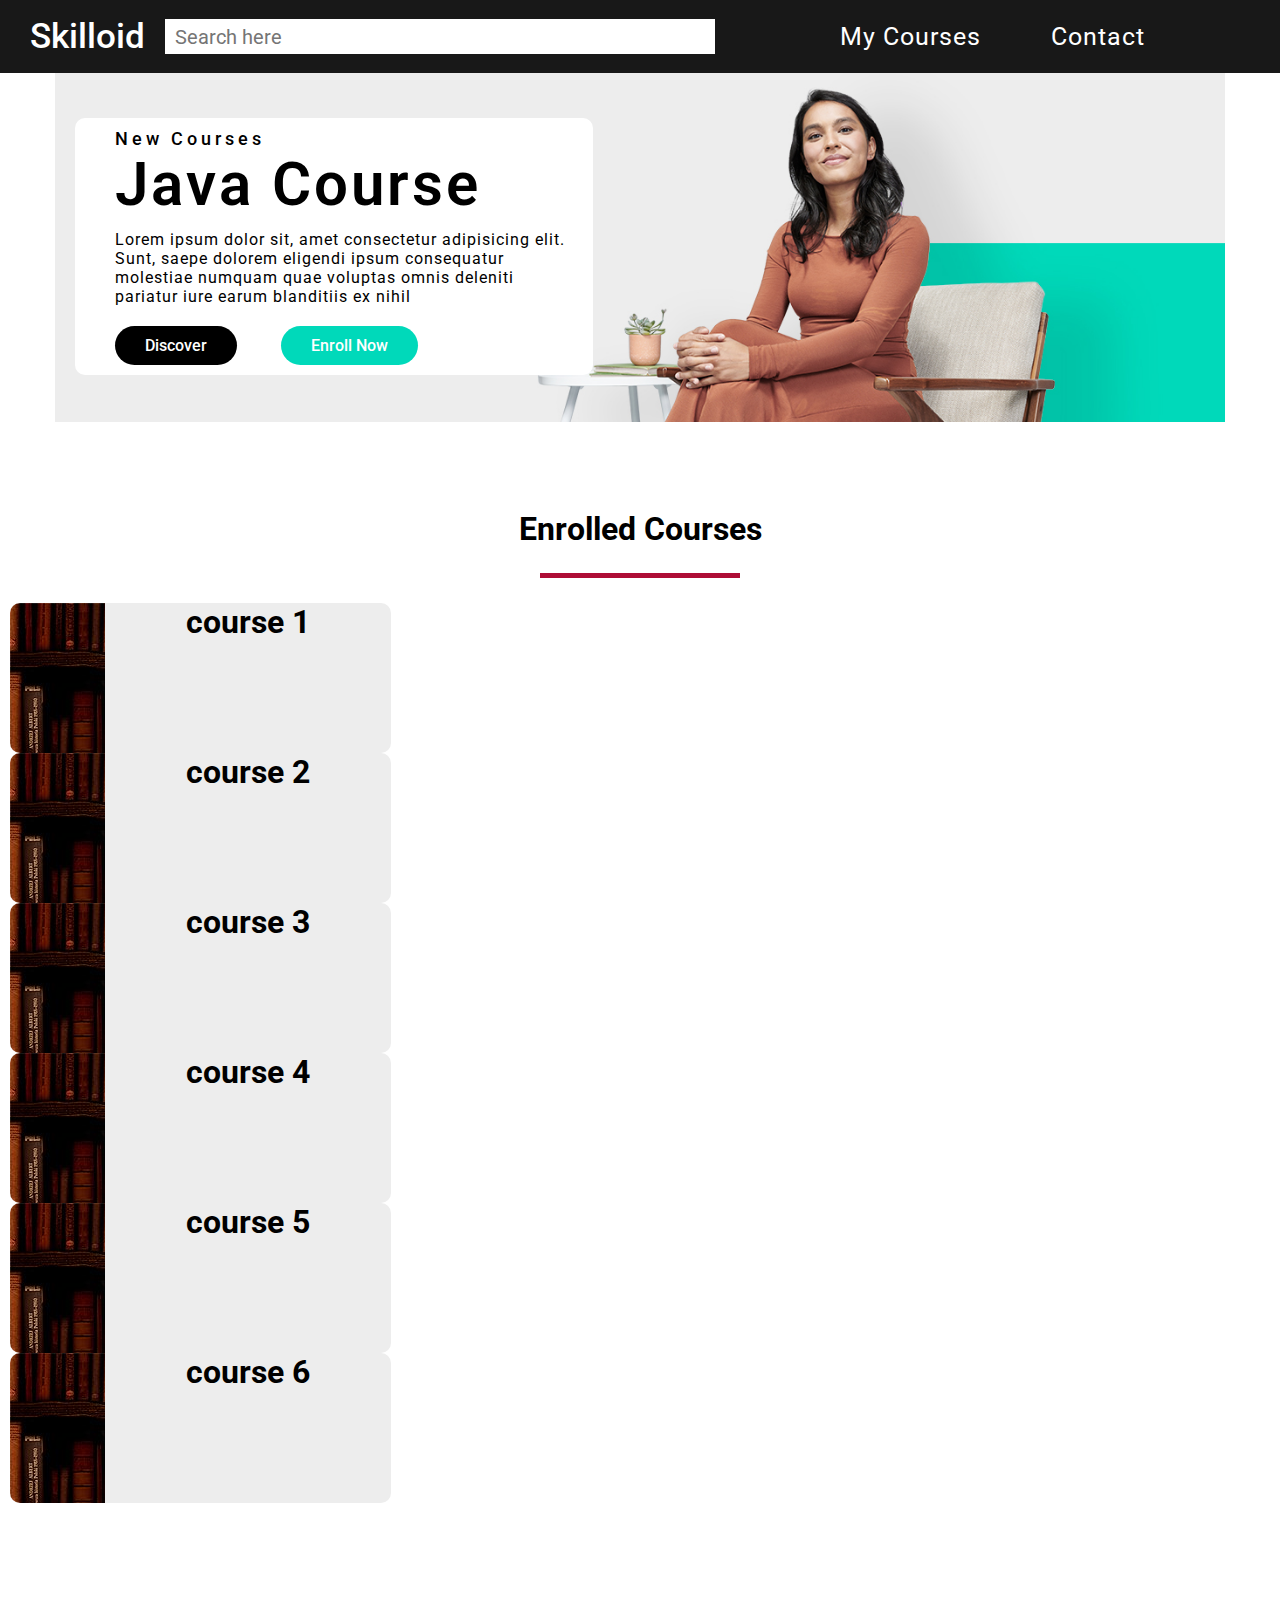
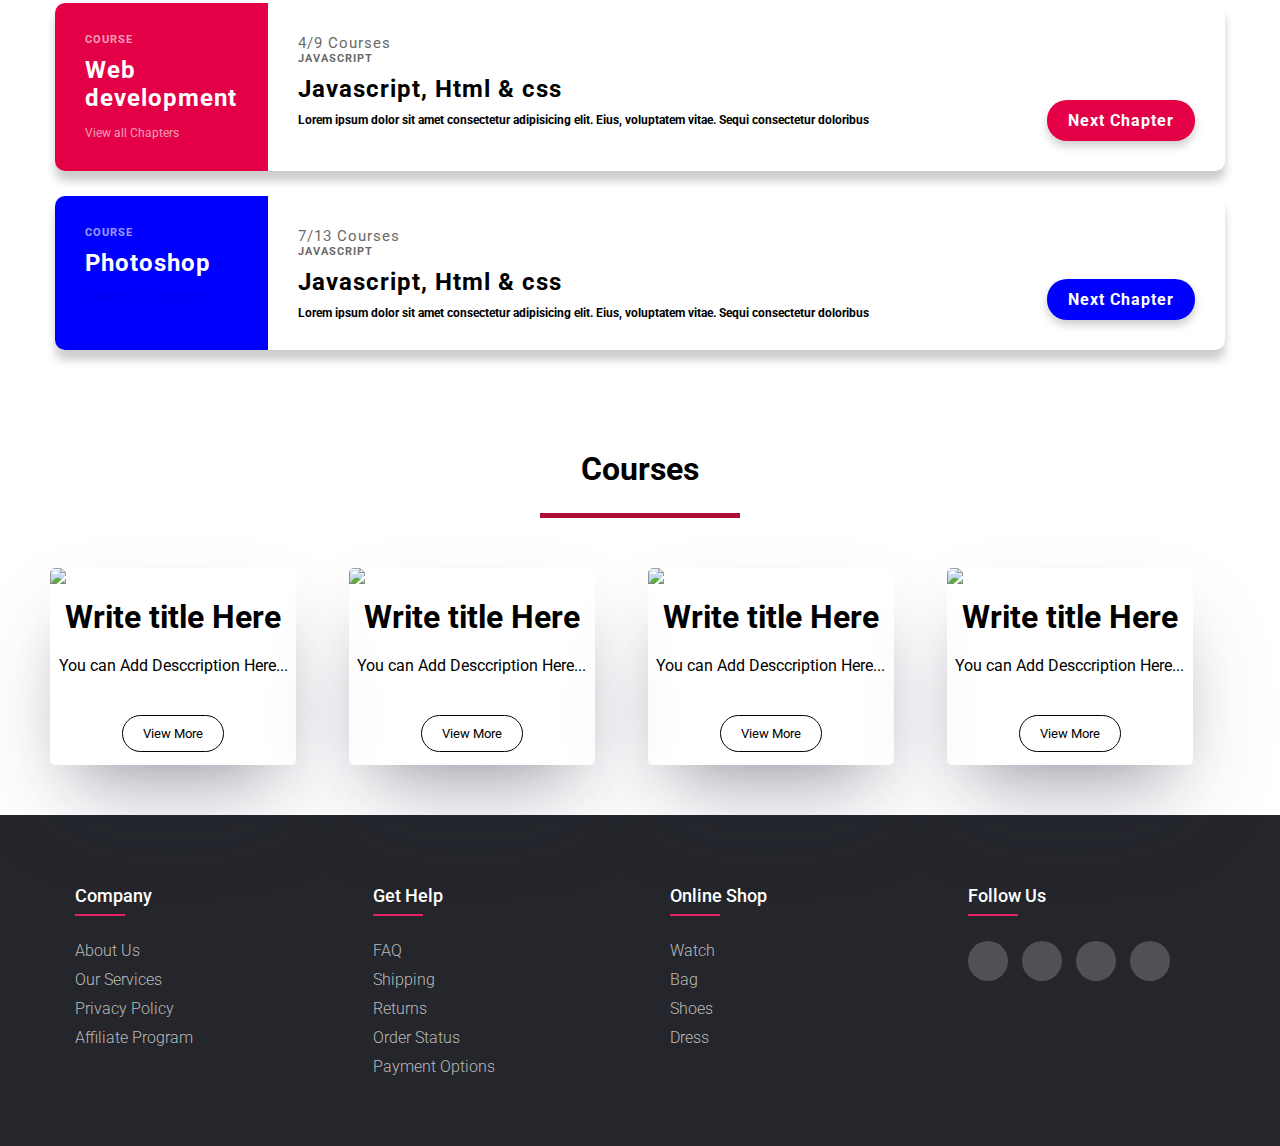
==== index.html @ f7ecb66b "commit5" ====
<!DOCTYPE html>
<html lang="en">
<head>
    <meta charset="UTF-8">
    <meta http-equiv="X-UA-Compatible" content="IE=edge">
    <meta name="viewport" content="width=device-width, initial-scale=1.0">
    <title>Skilloid</title>
    
    <!-- Bootstrap Css -->
    <link href="https://cdn.jsdelivr.net/npm/bootstrap@5.1.1/dist/css/bootstrap.min.css" rel="stylesheet" integrity="sha384-F3w7mX95PdgyTmZZMECAngseQB83DfGTowi0iMjiWaeVhAn4FJkqJByhZMI3AhiU" crossorigin="anonymous">
    <!-- my stylesheet -->
    <link rel="stylesheet" href="style.css">
    <!-- google fonts -->
    <link rel="preconnect" href="https://fonts.googleapis.com">
<link rel="preconnect" href="https://fonts.gstatic.com" crossorigin>
<link href="https://fonts.googleapis.com/css2?family=Roboto:wght@300;400;500;700&display=swap" rel="stylesheet">
    <!-- font awesome -->
    <script src="https://kit.fontawesome.com/3410967858.js" crossorigin="anonymous"></script>
    <!-- flickity slider -->
    <link rel="stylesheet" href="https://unpkg.com/flickity@2/dist/flickity.min.css">
    <script src="https://unpkg.com/flickity@2/dist/flickity.pkgd.min.js"></script>
    <script src="jquery-3.6.0"></script>

</head>
<body>

<header>
    <input type="checkbox" name="" id="check" >
    <nav>
        <a href="index.html"><div class="logo">
            Skilloid
            </div>
          </a>
        <div class="search_box">
            <input type="search" placeholder="Search here">
            <span><i class="fas fa-search"></i></span>
        </div>
        <ul>
            <li><a href="#"><span><i class="fas fa-bell"></i></span></a></li>
            <li><a href="#">My Courses</a></li>
            <li><a href="contact1.html">Contact</a></li>
            <li><a href="profile.php"><span><i class="fas fa-user"></i></span></a></li>

        </ul>
        <label for="check" class="bar">
            <span class="fas fa-bars" id="bars"></span>
            <span class="fas fa-times" id="times"></span>

        </label>
        
    </nav>

</header>

<!-- Hero Banner-->

<section>
    <div class="container">
    <div class="banner">
        
            <div class="banner-content">
                <span> New Courses</span>
                <h1>Java Course</h1>
                <p>Lorem ipsum dolor sit, amet consectetur adipisicing elit. Sunt, saepe dolorem eligendi ipsum consequatur molestiae numquam quae voluptas omnis deleniti pariatur iure earum blanditiis ex nihil </p>
                <a href="#" class="hero-btn-one">Discover</a>
                <a href="#" class="hero-btn-two">Enroll Now</a>
                
            </div>
        </div>
    </div>
</section>

<!-- Recentlty watched courses slider-->

<section class="carousel-section">

    <div class="carousel-title">
        <h1>
            Enrolled Courses
        </h1>
    </div>
    <div class="border"></div>

    <div class="carousel" data-flickity='{ "cellAlign": "left" }'>

        <div class="carousel-cell">
            <div class="course-img">
                
            </div>

            <div class="course-title">
                <h1>course 1</h1>
            </div>
        </div>
        <div class="carousel-cell">
            <div class="course-img">

            </div>

            <div class="course-title">
                <h1>course 2</h1>
            </div>
        </div>
        <div class="carousel-cell">
            <div class="course-img">

            </div>

            <div class="course-title">
                <h1>course 3</h1>
            </div>
        </div>
        <div class="carousel-cell">
            <div class="course-img">

            </div>

            <div class="course-title">
                <h1>course 4</h1>
            </div>
        </div>
        <div class="carousel-cell">
            <div class="course-img">

            </div>

            <div class="course-title">
                <h1>course 5</h1>
            </div>
        </div>
        <div class="carousel-cell">
            <div class="course-img">

            </div>

            <div class="course-title">
                <h1>course 6</h1>
            </div>
        </div>

        

    </div>


    

</section >

<!-- course card -->
<section class="course-container">

<div class="container">
    
    <div class="course">
        <div class="preview">
            <h6>Course</h6>
            <h2>Web development</h2>
            <a href="#">View all Chapters</a>
        </div>
        <div class="info">
            <div class="progress-wrapper">
                <div class="progress-card">

                </div>
                <span class="progress-text">
                    4/9 Courses
                </span>
            </div>
            <h6>Javascript</h6>
            <h2>Javascript, Html & css</h2>
            <p class="para">
                Lorem ipsum dolor sit amet consectetur adipisicing elit. Eius, voluptatem vitae. Sequi consectetur doloribus
            </p>
            <button class="btn">
                Next Chapter
            </button>
        </div>
    </div>

    <div class="course">
        <div class="preview1">
            <h6>Course</h6>
            <h2>Photoshop</h2>
            <a href="#">View all Chapters</a>
        </div>
        <div class="info">
            <div class="progress-wrapper">
                <div class="progress-card">

                </div>
                <span class="progress-text">
                    7/13 Courses
                </span>
            </div>
            <h6>Javascript</h6>
            <h2>Javascript, Html & css</h2>
            <p class="para">
                Lorem ipsum dolor sit amet consectetur adipisicing elit. Eius, voluptatem vitae. Sequi consectetur doloribus
            </p>
            <button class="btn1">
                Next Chapter
            </button>
        </div>
    </div>
</div>
</section>


<section class="course-card-section">

    <!-- course collection -->

    <div class="carousel-title">
        <h1>
            Courses
        </h1>
    </div>
    <div class="border"></div>

    <section class="course-collection">

        <div class="main">

            <!--cards -->
           
           <div class="card">
           
           <div class="image">
              <img src="https://upload.wikimedia.org/wikipedia/commons/thumb/8/85/Gfp-missouri-st-louis-clubhouse-pond-and-scenery.jpg/1199px-Gfp-missouri-st-louis-clubhouse-pond-and-scenery.jpg">
           </div>
           <div class="title">
            <h1>
           Write title Here</h1>
           </div>
           <div class="des">
            <p>You can Add Desccription Here...</p>
           <button><a href="vid.html">View More</a></button>
           </div>
           </div>
           <!--cards -->
           
           
           <div class="card">
           
           <div class="image">
              <img src="https://cdn.pixabay.com/photo/2018/01/09/03/49/the-natural-scenery-3070808_1280.jpg">
           </div>
           <div class="title">
            <h1>
           Write title Here</h1>
           </div>
           <div class="des">
            <p>You can Add Desccription Here...</p>
            <button><a href="vidc.html">View More</a></button>
           </div>
           </div>
           <!--cards -->
           
           
           <div class="card">
           
           <div class="image">
              <img src="https://cdn.pixabay.com/photo/2015/11/07/11/41/lake-1031405_1280.jpg">
           </div>
           <div class="title">
            <h1>
           Write title Here</h1>
           </div>
           <div class="des">
            <p>You can Add Desccription Here...</p>
            <button><a href="vidj.html">View More</a></button>
           </div>
           </div>
           <!--cards -->
           
           
           <div class="card">
           
           <div class="image">
              <img src="https://cdn.pixabay.com/photo/2018/01/09/03/49/the-natural-scenery-3070808_1280.jpg">
           </div>
           <div class="title">
            <h1>
           Write title Here</h1>
           </div>
           <div class="des">
            <p>You can Add Desccription Here...</p>
            <button><a href="vidjs.html">View More</a></button>
           </div>
           </div>
           <!--cards -->
           
           
           <!-- <div class="card">
           
           <div class="image">
              <img src="https://cdn.pixabay.com/photo/2018/01/09/03/49/the-natural-scenery-3070808_1280.jpg">
           </div>
           <div class="title">
            <h1>
           Write title Here</h1>
           </div>
           <div class="des">
            <p>You can Add Desccription Here...</p>
           <button>Enroll Now</button>
           </div>
           </div> -->
           <!--cards -->
           
           <!-- <div class="card">
           
           <div class="image">
              <img src="https://cdn.pixabay.com/photo/2018/01/09/03/49/the-natural-scenery-3070808_1280.jpg">
           </div>
           <div class="title">
            <h1>
           Write title Here</h1>
           </div>
           <div class="des">
            <p>You can Add Desccription Here...</p>
           <button>Enroll Now</button>
           </div>
           </div> -->
           <!--cards -->
           
           <!-- <div class="card">
           
           <div class="image">
              <img src="https://upload.wikimedia.org/wikipedia/commons/thumb/8/85/Gfp-missouri-st-louis-clubhouse-pond-and-scenery.jpg/1199px-Gfp-missouri-st-louis-clubhouse-pond-and-scenery.jpg">
           </div>
           <div class="title">
            <h1>
           Write title Here</h1>
           </div>
           <div class="des">
            <p>You can Add Desccription Here...</p>
           <button>Enroll Now</button>
           
           </div>
           </div> -->
           <!--cards -->
           
           
           <!-- <div class="card">
           
           <div class="image">
              <img src="https://cdn.pixabay.com/photo/2018/01/09/03/49/the-natural-scenery-3070808_1280.jpg">
           </div>
           <div class="title">
            <h1>
           Write title Here</h1>
           </div>
           <div class="des">
            <p>You can Add Desccription Here...</p>
           <button>Enroll Now</button>
           </div>
           </div> -->
           <!--cards -->
           
           
           <!-- <div class="card">
           
           <div class="image">
              <img src="https://cdn.pixabay.com/photo/2015/11/07/11/41/lake-1031405_1280.jpg">
           </div>
           <div class="title">
            <h1>
           Write title Here</h1>
           </div>
           <div class="des">
            <p>You can Add Desccription Here...</p>
           <button>Enroll Now</button>
           </div>
           </div>
           </div> -->

    </section>

</section>

<!-- footer -->

<!-- footer -->

<footer class="footer">
    <!-- <div class="container"> -->
        <div class="row">
            <div class="footer-col">
                <h4>company</h4>
                <ul>
                    <li><a href="#">about us</a></li>
                    <li><a href="#">our services</a></li>
                    <li><a href="#">privacy policy</a></li>
                    <li><a href="#">affiliate program</a></li>
                </ul>
            </div>
            <div class="footer-col">
                <h4>get help</h4>
                <ul>
                    <li><a href="#">FAQ</a></li>
                    <li><a href="#">shipping</a></li>
                    <li><a href="#">returns</a></li>
                    <li><a href="#">order status</a></li>
                    <li><a href="#">payment options</a></li>
                </ul>
            </div>
            <div class="footer-col">
                <h4>online shop</h4>
                <ul>
                    <li><a href="#">watch</a></li>
                    <li><a href="#">bag</a></li>
                    <li><a href="#">shoes</a></li>
                    <li><a href="#">dress</a></li>
                </ul>
            </div>
            <div class="footer-col">
                <h4>follow us</h4>
                <div class="social-links">
                    <a href="#"><i class="fab fa-facebook-f"></i></a>
                    <a href="#"><i class="fab fa-twitter"></i></a>
                    <a href="#"><i class="fab fa-instagram"></i></a>
                    <a href="#"><i class="fab fa-linkedin-in"></i></a>
                </div>
            </div>
        </div>
    <!-- </div> -->
</footer>


<!-- JS -->
<script>
    const trunc = document.querySelector('.p-trunc');
    trunc.innerText = trunc.innerText.substring(0,100) + '...';
</script>
    
</body>
</html>
---- style.css ----
*{
    margin: 0;
    padding: 0;
    box-sizing: border-box;
    font-family: 'Roboto', sans-serif;
}

nav{
    display: flex;
    width: 100%;
    background: #181818 ;
    position: relative;
    justify-content: space-between;
    text-align: center;
    padding: 16px 30px;
}

nav .logo{
    font-size: 35px;
    font-weight: 500;
    color: #fff;
    cursor: pointer;
}

nav ul{
    display: flex;
    list-style: none;
    justify-content: space-between;
    margin: auto 0;
}

nav ul li{
    margin: 0 25px;
}

nav ul li a{
    color: #fff;
    text-decoration: none;
    font-size: 25px;
    letter-spacing: 1px;
    padding: 5px 10px;
    transition: 0.2s ease;
    border-radius: 10px;
    
}

nav ul li:hover a{
    background: #fff ;
    color: #181818;
    /* border: solid; */
    /* border-radius: 10px; */
    
}

nav .search_box{
    display: flex;
    margin: auto 0;
    height: 35px ;
    line-height: 35px;
}

nav .search_box input{
    border: none;
    outline: none;
    background: #fff;
    height: 100%;
    padding: 0 10px;
    font-size: 20px;
    width: 550px;
    /* border-radius: 10px; */

}

nav .search_box span{
    color: #181818;
    background: #fff;
    font-size: 25px;
    height: 100%;
    /* padding: 8px; */
    position: relative;
    cursor: pointer;
    z-index: 1;
}

/* nav .search_box span:hover{
    color: #fff;
} */

nav .search_box span::after{
    height: 100%;
    width: 100%;
    content: '';
    background: #fff;
    position: absolute;
    top: 0;
    right: 0;
    z-index: -1;
    transform: 0.2s ease;
}

nav .search_box span:hover::after{
       width: 100%;
}

nav .bar{
    position: relative;
    margin: auto;
    display: none;
}

nav .bar span{
    position: absolute;
    color: #fff;
    font-size: 35px;

}

a{
    text-decoration: none;
}



input[type="checkbox"]{
    -webkit-appearance: none;
    display: none;
}

@media screen and (max-width: 1250px) {

    nav{
        display: block;
        padding: 0;
    }
    
    nav .logo{
        display: inline-block;
        padding: 15px 30px;
    }

    nav .search_box{
        width: 100%;
        display: inline-flex;
        justify-content: center;
        margin-bottom: 15px;
    }

    nav .search_box input{
        width: 90%;
    }

    nav ul{
        display: flex;
        flex-direction: column ;
        background: rgba(48, 47, 47, 0.527);
        height: 0;
        visibility: hidden;
        transform: 0.2s;

    }

    nav ul li{
        text-align: center;
    }

    nav ul li a{
        color: #000;
        font-size: 29px ;
        padding: 25px;
        display: block;
    }

    nav .bar{
        display: block;
        position: absolute;
        top: 20px;
        right: 80px;
        cursor: pointer;
    }

    nav .bar #times{
        display: none;
    }

    #check:checked ~ nav .bar #times{
        display: block;
    }
    
    #check:checked ~ nav .bar #bars{
        display: none;
    }

    #check:checked ~ nav ul{
        visibility: visible;
    }

}

/* hero banner */

.banner{
    background: url(img/92a752b4-2f5b-45c7-a451-d84b32ccb0cf.jpg);
    width: 100%;
    height: 43vh;
    background-size: contain;
    background-repeat: no-repeat;
    padding-top: 45px;
    padding-left: 20px;

}

.banner-content{
    background-color: #fff;
    color: #000;
    width: 45%;
    padding-top: 10px;
    padding-left: 40px;
    padding-bottom: 20px;
    padding-right: 20px;
    border-radius: 10px;
}

.banner-content span{
    font-size: 18px;
    font-weight: 500;
    letter-spacing: 4px;
}

.banner-content h1{
    margin-bottom: 10px;
    font-size: 60px;
    font-weight: 600;
    letter-spacing: 3px;
}

.banner-content p{
    margin-bottom: 30px;
    /* font-size: 18px; */
    letter-spacing: 1px;
}

.banner-content a{
    text-decoration: none;
    margin-right: 40px;
}

.banner-content .hero-btn-one{
    padding: 10px 30px;
    background-color: #000;
    color: white;
    font-weight: 500;
    border-radius: 20px;

}

.banner-content .hero-btn-two{
    padding: 10px 30px;
    background-color: #00D9BA;
    color: white;
    font-weight: 500;
    border-radius: 20px;

}


/* enrolled course slider */

.carousel-section{
    margin-top: 50px;
}

.carousel-title{
    text-align: center;
}

.border{
    width: 200px;
    height: 5px;
    background: #AE0D36;
    margin: 25px auto;
    
}

.carousel{
    /* background: #fafafa; */
    margin-left: 10px;
}

.carousel-cell{
    width: 30%;
    height: 150px;
    margin-right: 10px;
    background-color: #4d4f52;
    border-radius: 5px;
    /* counter-increment: carousel-cell; */
    display: flex;
    border-radius: 50px;
    
}

/* .carousel-cell:before{
    display: block;
    text-align: center;
    content: counter(carousel-cell);
    line-height: 400px;
    font-size: 80px;
    color: #fff;

} */

.course-img{
    width: 25%;
    /* background: red; */
    background-image: url(img/books.jpg);
    border-radius: 10px 0px 0px 10px;

}



.course-title{
    width: 75%;
    background-color: #EDEDED;
    border-radius: 0px 10px 10px 0px;
    text-align: center;
    
}

.flickity-page-dots{
    display: none;
}

/* footer */

.container{
	max-width: 1170px;
	margin:auto;
}
.row{
	display: flex;
	flex-wrap: wrap;
}
ul{
	list-style: none;
}
.footer{
	background-color: #24262b;
    padding: 70px 30px;
    padding-left: 60px;
}
.footer-col{
   width: 25%;
   padding: 0 15px;
}
.footer-col h4{
	font-size: 18px;
	color: #ffffff;
	text-transform: capitalize;
	margin-bottom: 35px;
	font-weight: 500;
	position: relative;
}
.footer-col h4::before{
	content: '';
	position: absolute;
	left:0;
	bottom: -10px;
	background-color: #e91e63;
	height: 2px;
	box-sizing: border-box;
	width: 50px;
}
.footer-col ul li:not(:last-child){
	margin-bottom: 10px;
}
.footer-col ul li a{
	font-size: 16px;
	text-transform: capitalize;
	color: #ffffff;
	text-decoration: none;
	font-weight: 300;
	color: #bbbbbb;
	display: block;
	transition: all 0.3s ease;
}
.footer-col ul li a:hover{
	color: #ffffff;
	padding-left: 8px;
}
.footer-col .social-links a{
	display: inline-block;
	height: 40px;
	width: 40px;
	background-color: rgba(255,255,255,0.2);
	margin:0 10px 10px 0;
	text-align: center;
	line-height: 40px;
	border-radius: 50%;
	color: #ffffff;
	transition: all 0.5s ease;
}
.footer-col .social-links a:hover{
	color: #24262b;
	background-color: #ffffff;
}

/*responsive*/
@media(max-width: 767px){
  .footer-col{
    width: 50%;
    margin-bottom: 30px;
}
}
@media(max-width: 574px){
  .footer-col{
    width: 100%;
}
}

/* Course Card */

.course-container{
    margin-top: 100px;
}


.course{
    background: white;
    border-radius: 10px;
    box-shadow: 0px 10px 10px rgba(0,0,0,0.2);
    display: flex;
    max-width: 100%;
    overflow: hidden;
    margin-top: 25px;
    /* width: 100px; */
    /* position: absolute; */
}

.course h6{
    opacity: 0.6;
    letter-spacing: 1px;
    text-transform: uppercase;
}

.course h2{
    letter-spacing: 1px;
    margin: 10px 0;
}

.preview{
    background: #e40046;
    color: #fff;
    padding: 30px;
    width: 250px;
    position: relative;
}

.preview1{
    background: blue;
    color: #fff;
    padding: 30px;
    width: 250px;
    position: relative;
}

.preview a{
    color: #fff;
    font-size: 12px;
    opacity: .6;
    margin-top: 30px;
    text-decoration: none;
}

.info{
    padding: 30px;
    width: 100%;
    position: relative;    
}

.progress-wrappere{
    position: absolute;
    top: 30px;
    right: 30px;
    text-align: right;
    width: 150px;
    
}

.progress{
    background: #ddd;
    border-radius: 3px;
    height: 5px;
    width: 100%;
}

.progress-text{
    font-size: 15px;
    opacity: .6;
    letter-spacing: 1px;
}

.info p{
    font-size: 12px;
    font-weight: bold;
}

.btn{
    background: #e40046;
    border: 1px solid transparent;
    box-shadow: 0px 5px 10px rgba(0,0,0,0.2);
    color: #fff;
    font-size: 16px;
    padding: 10px 20px;
    position: absolute;
    bottom: 30px;
    right: 30px;
    letter-spacing: 1px;
    cursor: pointer;
    transition: all 0.4s ease-in-out;
    font-weight: bold;
    border-radius: 20px;

}

.btn1{
    background: blue;
    border: 1px solid transparent;
    box-shadow: 0px 5px 10px rgba(0,0,0,0.2);
    color: #fff;
    font-size: 16px;
    padding: 10px 20px;
    position: absolute;
    bottom: 30px;
    right: 30px;
    letter-spacing: 1px;
    cursor: pointer;
    transition: all 0.4s ease-in-out;
    font-weight: bold;
    border-radius: 20px;
}

.btn:hover{
    background: #fff;
    color: #e40046;
    border: 1px solid #e40046;
    transform: scale(1.05);
}

@media (max-width:768px){
    .course{

        flex-direction: column ;
        width: 90%;

    }

    .preview{
        width: 100%;
    }

    .preview h2{
        margin: 10px 0 0 ;
    }

    .preview a{
        margin-top: 10px;
    }

    .info h2{
        margin-top: 20px;
    }

    .info p{
        margin-bottom: 50px;
    }

    .btn {
        padding: 10px 15px;
        font-size: 14px;
    }
}

/* course collection */

.course-card-section{
    margin-top: 100px;
}

.main{

    margin: 2%;
   }
   
.main .card{
    width: 20%;
    display: inline-block;
    box-shadow: rgba(50, 50, 93, 0.25) 0px 50px 100px -20px, rgba(0, 0, 0, 0.3) 0px 30px 60px -30px;
    border-radius: 5px; 
    margin: 2%;
   }

.main .image img{
    width: 100%;
    border-top-right-radius: 5px;
    border-top-left-radius: 5px;
   }

.main .title{
 
    text-align: center;
    padding: 10px;
    
   }

.mian h1{
    font-size: 20px;
   }

.main .des{
    padding: 3px;
    text-align: center;
    padding-top: 10px;
    border-bottom-right-radius: 5px;
    border-bottom-left-radius: 5px;
}

.main button{
    margin-top: 40px;
    margin-bottom: 10px;
    background-color: white;
    border: 1px solid black;
    border-radius: 20px;
    padding:10px 20px;
}

.main button:hover{
    background-color: black;
    color: white;
    transition: .5s;
    cursor: pointer;
}

.course-collection a{

    color: black;

}
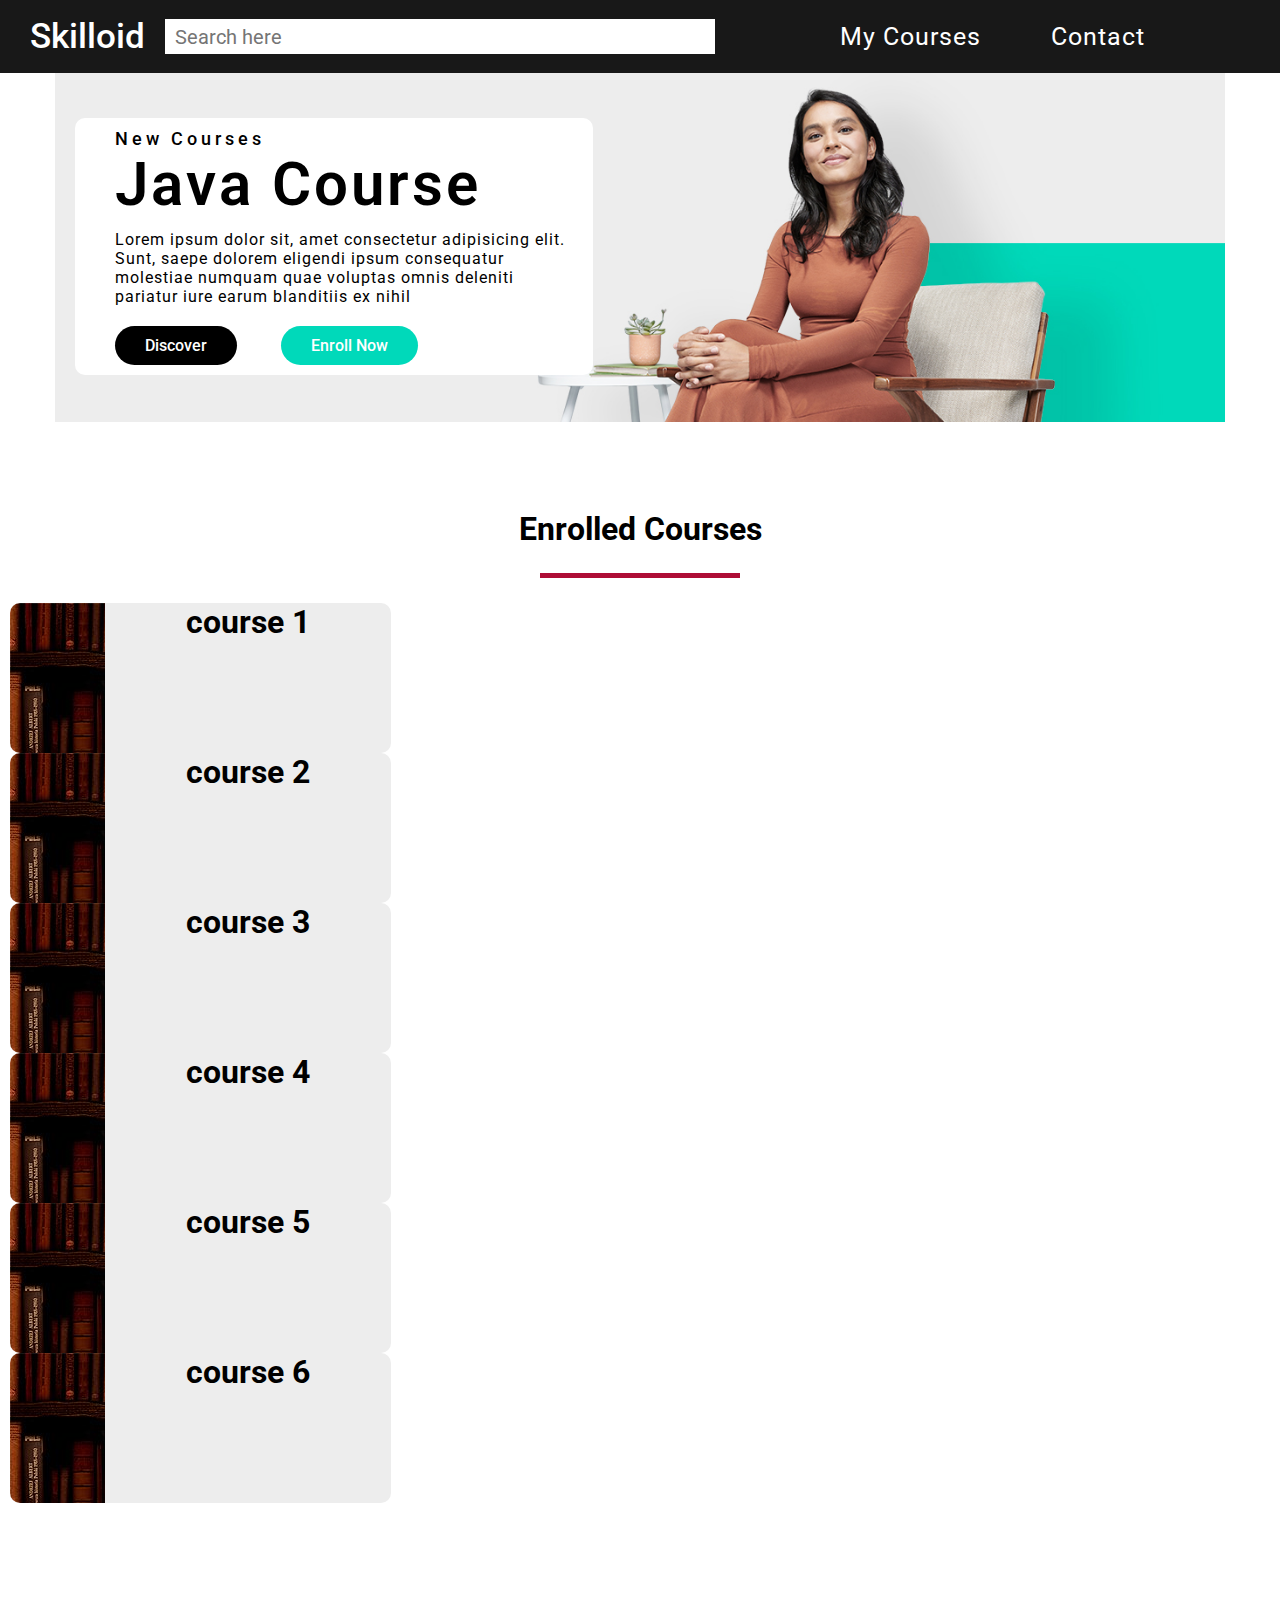
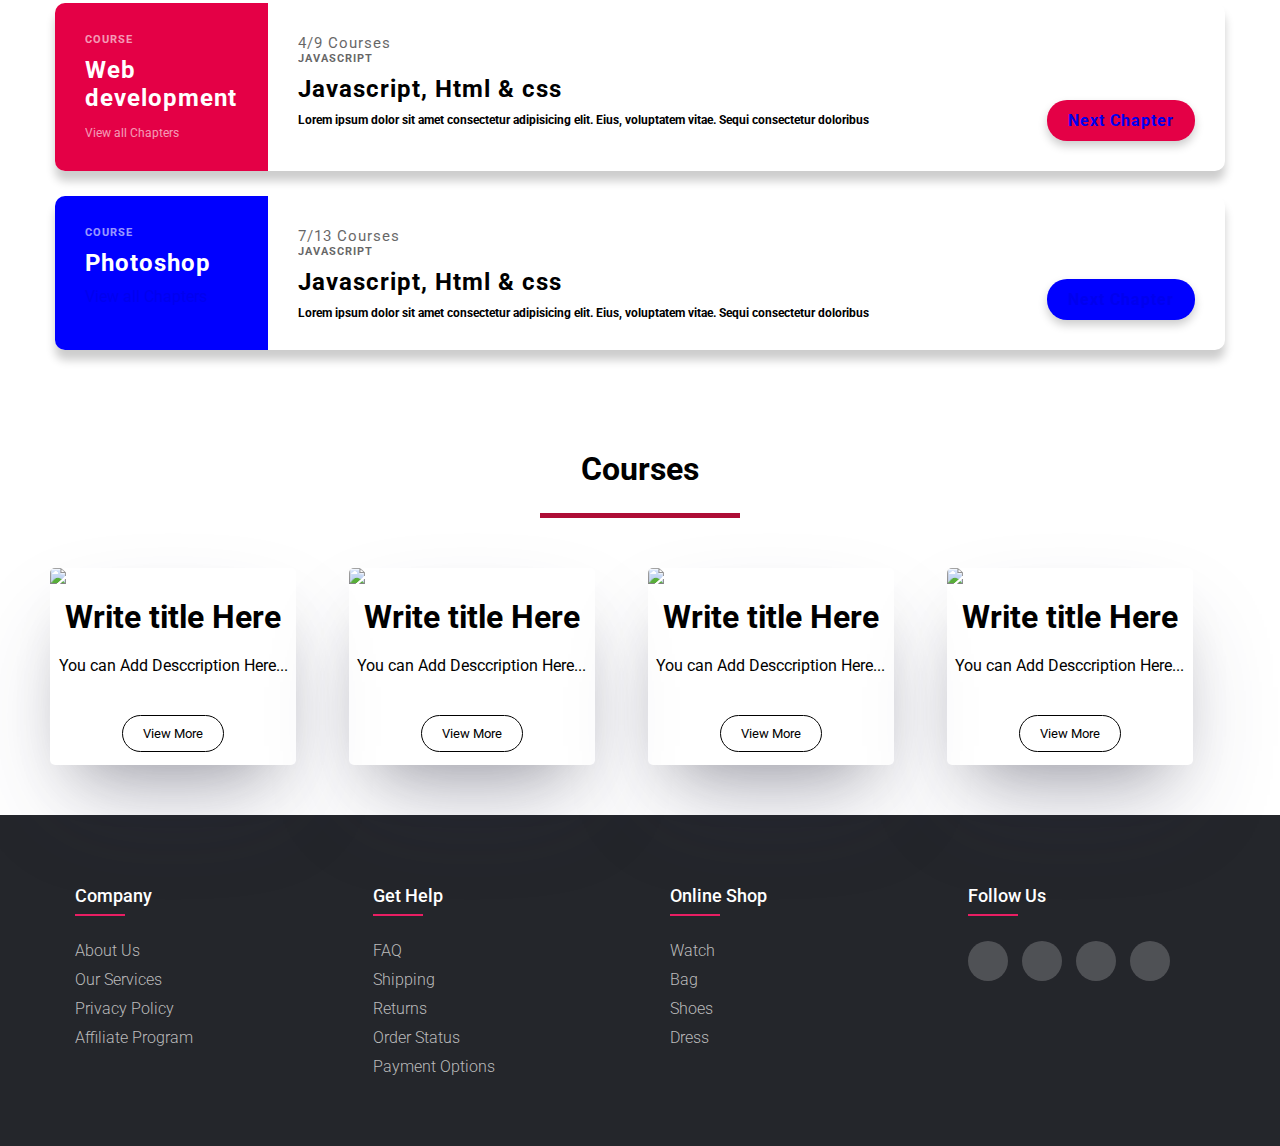
==== commit c4dd409e: "commit9" ====
--- a/index.html
+++ b/index.html
@@ -173,7 +173,9 @@
                 Lorem ipsum dolor sit amet consectetur adipisicing elit. Eius, voluptatem vitae. Sequi consectetur doloribus
             </p>
             <button class="btn">
-                Next Chapter
+                <a href="vidj.html">
+                    Next Chapter
+                </a>
             </button>
         </div>
     </div>
@@ -199,7 +201,9 @@
                 Lorem ipsum dolor sit amet consectetur adipisicing elit. Eius, voluptatem vitae. Sequi consectetur doloribus
             </p>
             <button class="btn1">
+                <a href="vid.html">
                 Next Chapter
+            </a>
             </button>
         </div>
     </div>
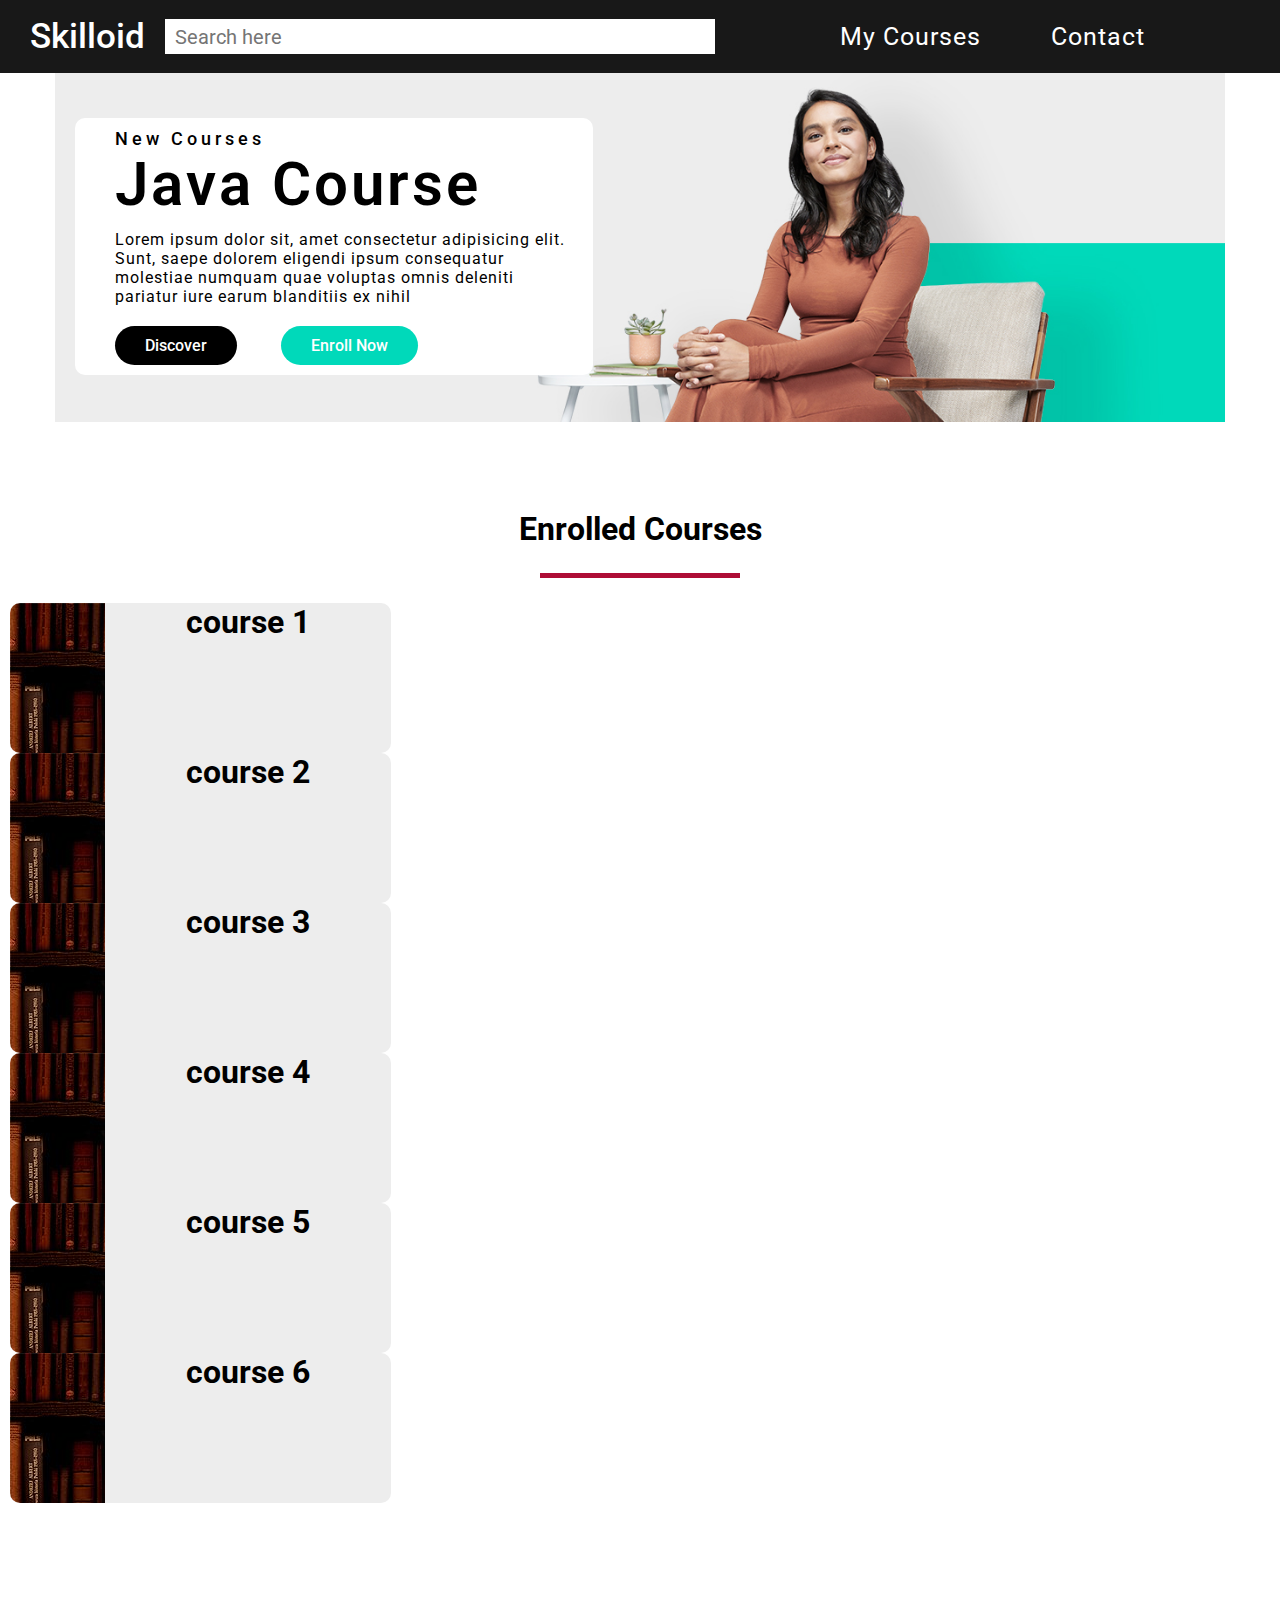
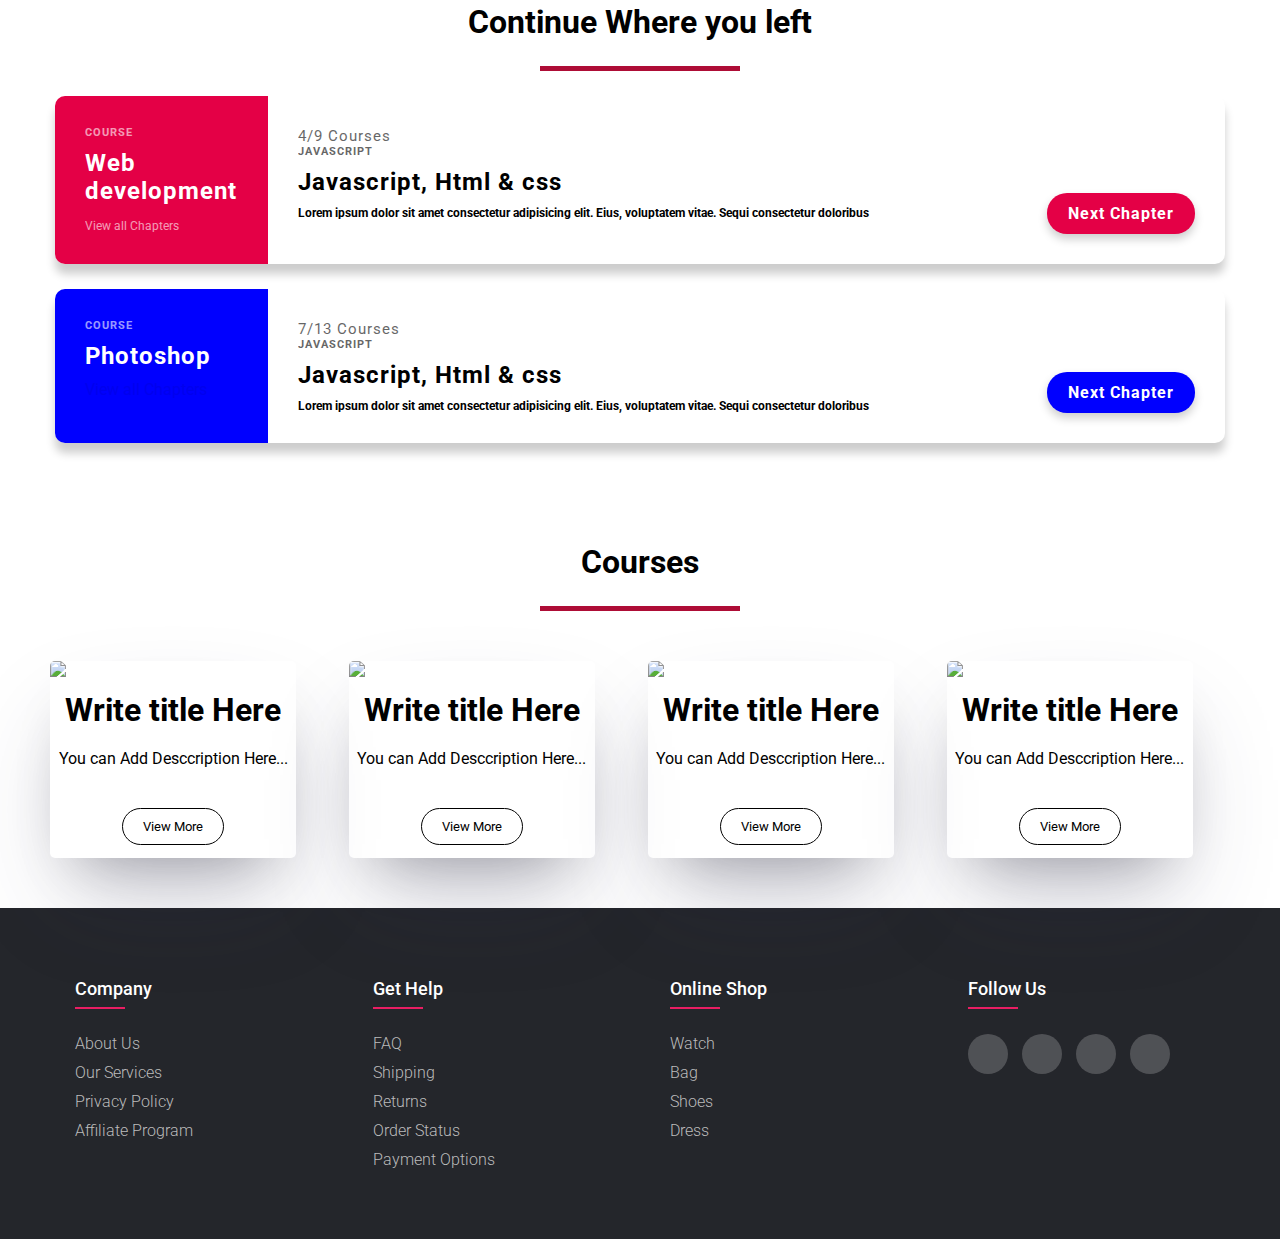
==== commit 59f26fde: "commit10" ====
--- a/index.html
+++ b/index.html
@@ -151,6 +151,14 @@
 <section class="course-container">
 
 <div class="container">
+
+    <div class="carousel-title">
+        <h1>
+            Continue Where you left
+        </h1>
+    </div>
+    <div class="border"></div>
+
     
     <div class="course">
         <div class="preview">
@@ -183,7 +191,7 @@
     <div class="course">
         <div class="preview1">
             <h6>Course</h6>
-            <h2>Photoshop</h2>
+            <h2>Photoshop </h2>
             <a href="#">View all Chapters</a>
         </div>
         <div class="info">
--- a/style.css
+++ b/style.css
@@ -644,4 +644,8 @@
 
     color: black;
 
+}
+
+.course button a{
+    color: white;
 }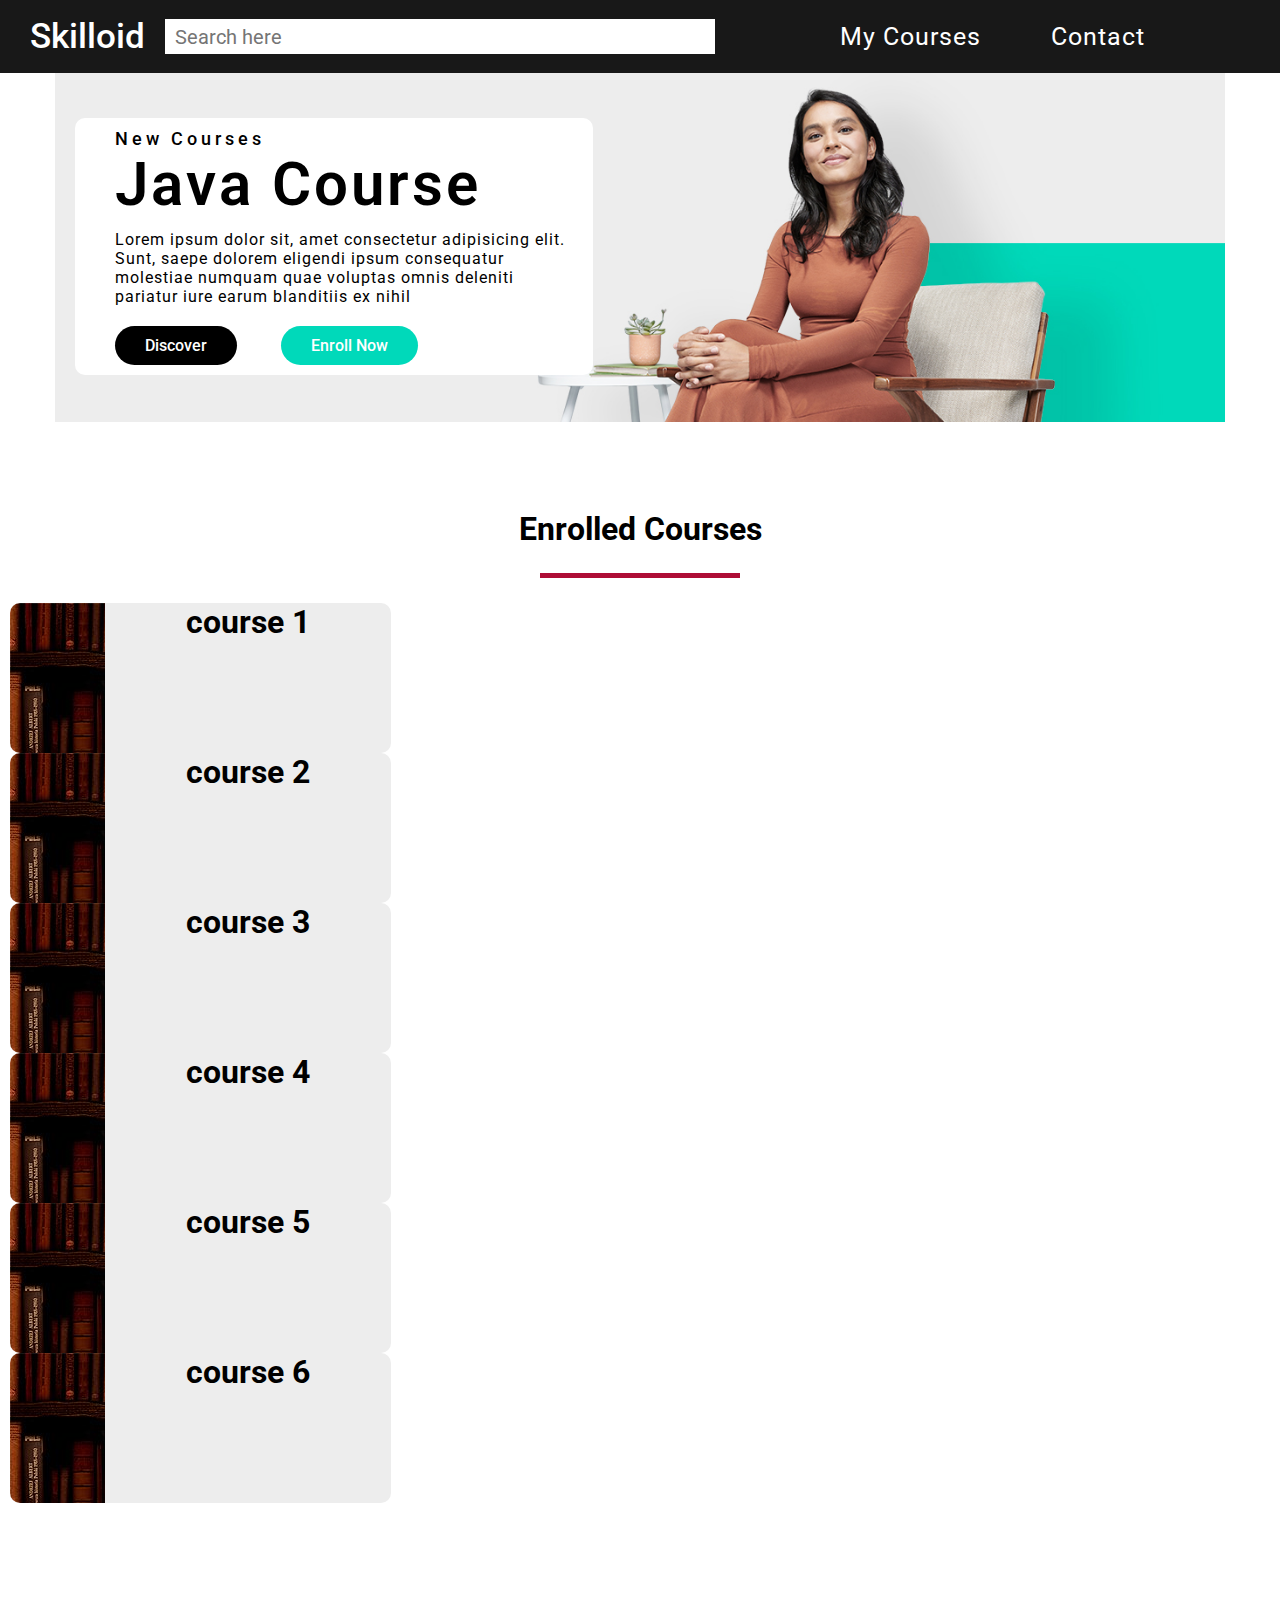
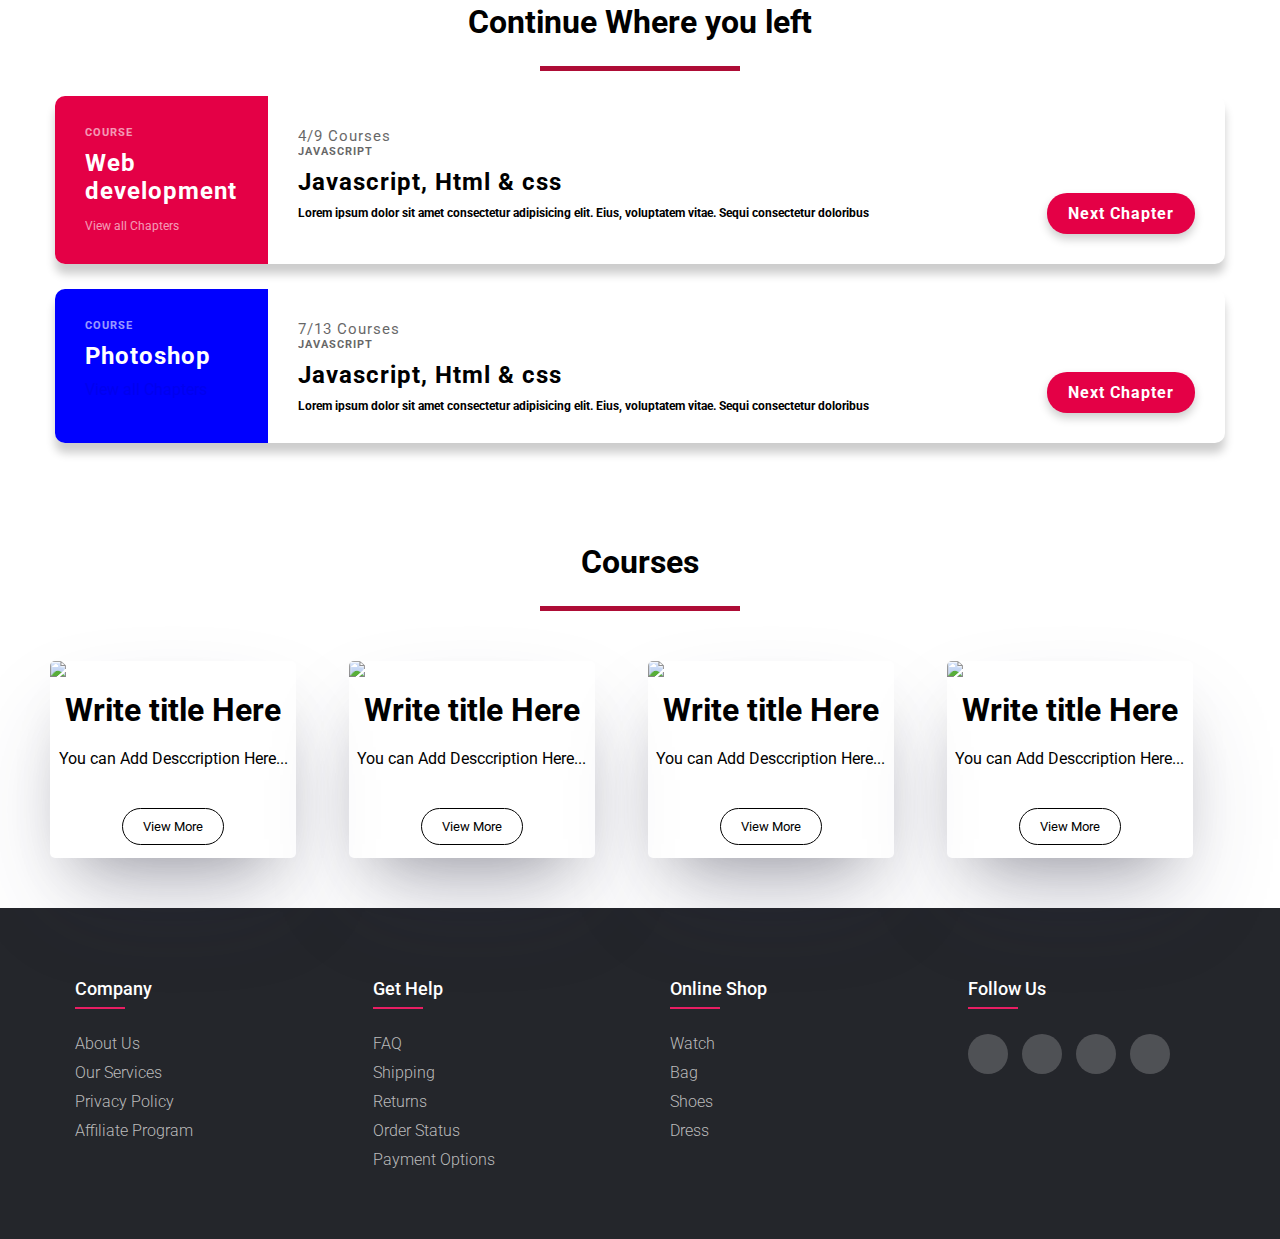
==== commit 38589dc6: "commit12" ====
--- a/index.html
+++ b/index.html
@@ -208,7 +208,7 @@
             <p class="para">
                 Lorem ipsum dolor sit amet consectetur adipisicing elit. Eius, voluptatem vitae. Sequi consectetur doloribus
             </p>
-            <button class="btn1">
+            <button class="btn">
                 <a href="vid.html">
                 Next Chapter
             </a>
--- a/style.css
+++ b/style.css
@@ -522,7 +522,7 @@
 
 }
 
-.btn1{
+/* .preview1 .btn1{
     background: blue;
     border: 1px solid transparent;
     box-shadow: 0px 5px 10px rgba(0,0,0,0.2);
@@ -537,7 +537,7 @@
     transition: all 0.4s ease-in-out;
     font-weight: bold;
     border-radius: 20px;
-}
+} */
 
 .btn:hover{
     background: #fff;
@@ -545,6 +545,13 @@
     border: 1px solid #e40046;
     transform: scale(1.05);
 }
+
+/* .preview1 .btn1:hover{
+    background: #fff;
+    color: #e40046;
+    border: 1px solid #e40046;
+    transform: scale(1.05);
+} */
 
 @media (max-width:768px){
     .course{
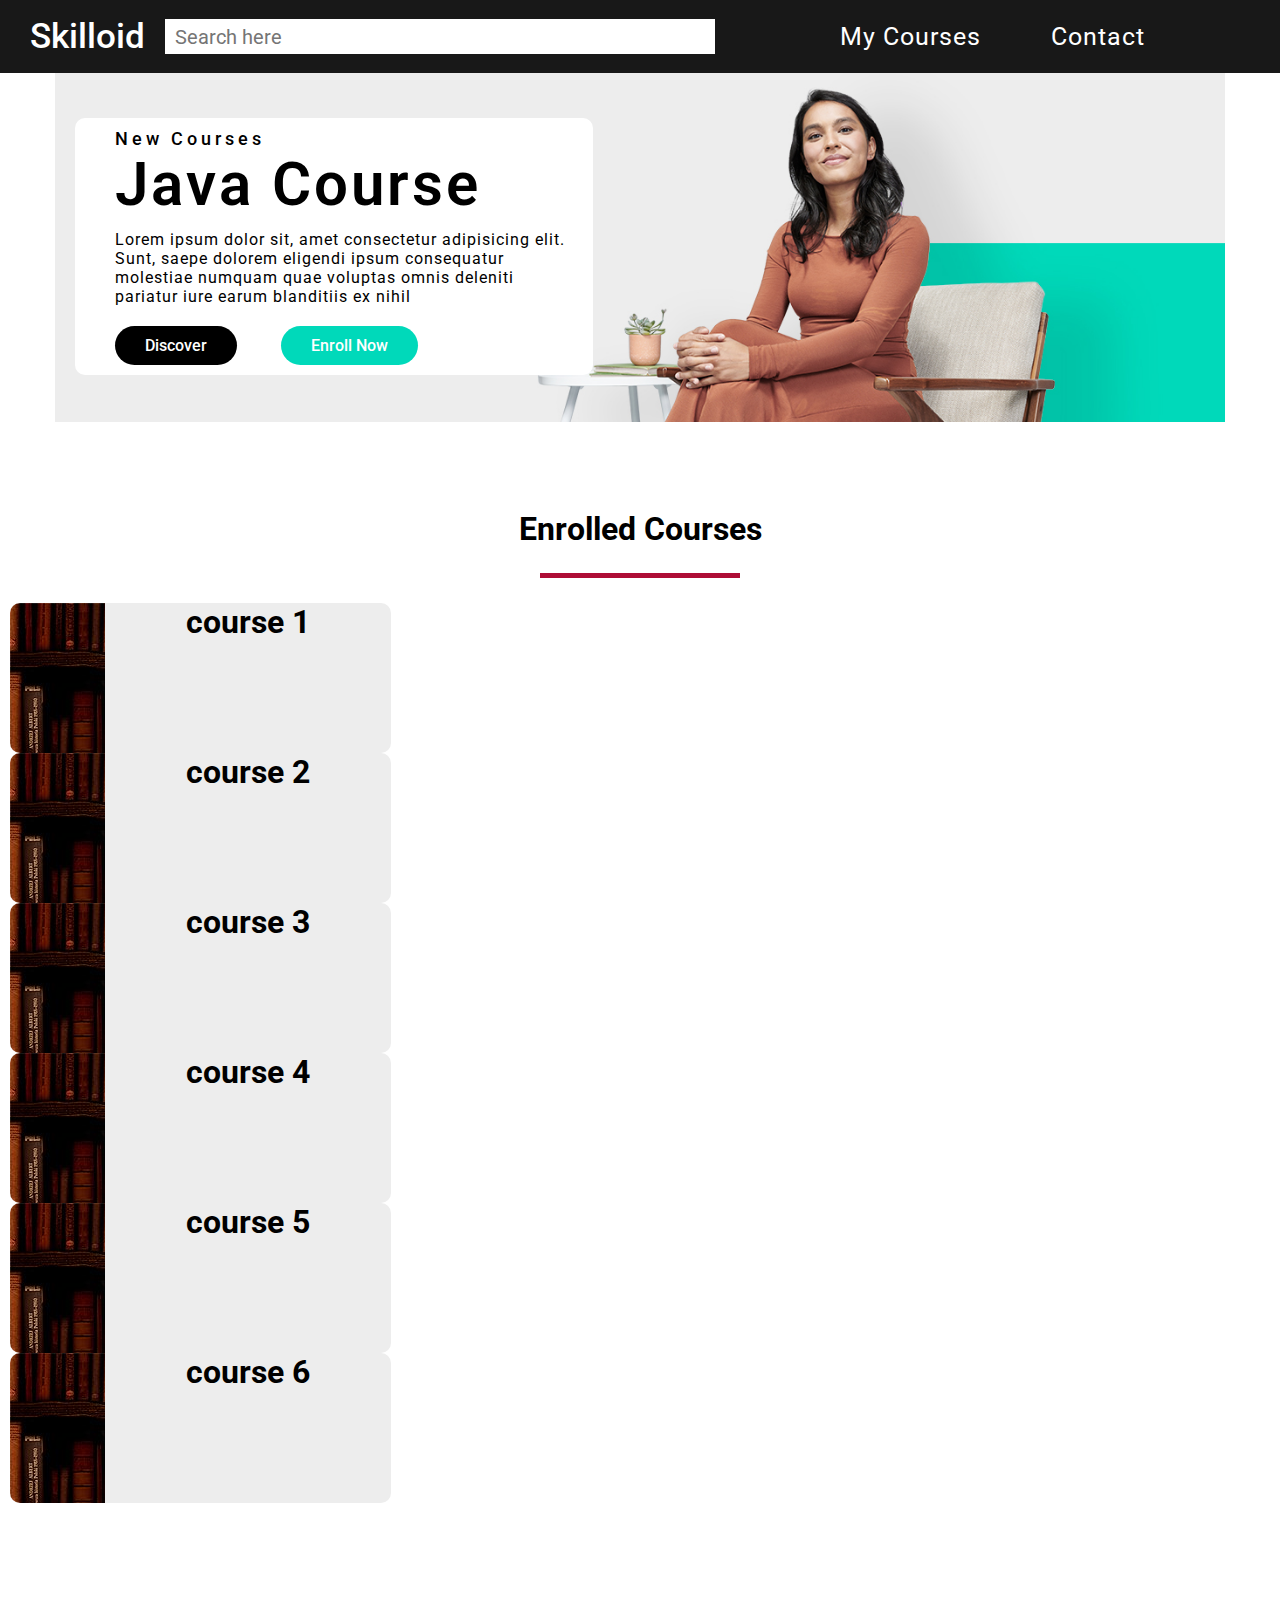
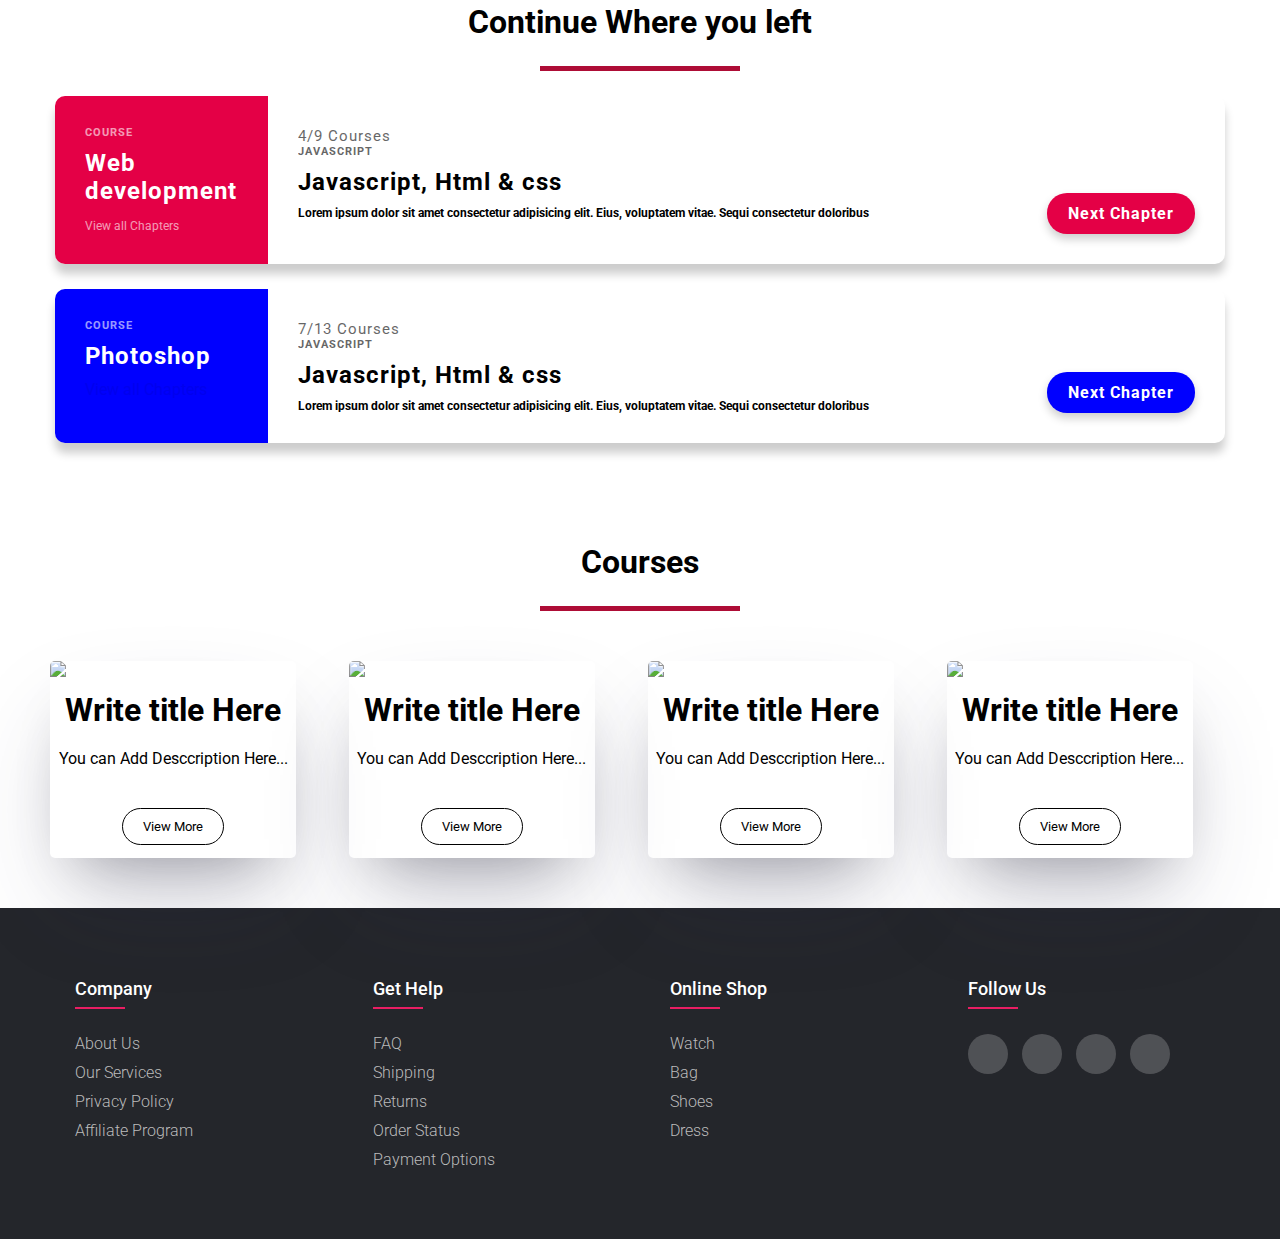
==== commit 2bd2611f: "commit13" ====
--- a/index.html
+++ b/index.html
@@ -208,7 +208,7 @@
             <p class="para">
                 Lorem ipsum dolor sit amet consectetur adipisicing elit. Eius, voluptatem vitae. Sequi consectetur doloribus
             </p>
-            <button class="btn">
+            <button class="btn1">
                 <a href="vid.html">
                 Next Chapter
             </a>
--- a/style.css
+++ b/style.css
@@ -522,7 +522,7 @@
 
 }
 
-/* .preview1 .btn1{
+.btn1{
     background: blue;
     border: 1px solid transparent;
     box-shadow: 0px 5px 10px rgba(0,0,0,0.2);
@@ -537,21 +537,21 @@
     transition: all 0.4s ease-in-out;
     font-weight: bold;
     border-radius: 20px;
-} */
+}
 
 .btn:hover{
-    background: #fff;
+    /* background: #fff;
     color: #e40046;
-    border: 1px solid #e40046;
+    border: 1px solid #e40046; */
     transform: scale(1.05);
-}
-
-/* .preview1 .btn1:hover{
-    background: #fff;
+ } 
+
+.btn1:hover{
+    /* background: #fff;
     color: #e40046;
-    border: 1px solid #e40046;
+    border: 1px solid #e40046; */
     transform: scale(1.05);
-} */
+} 
 
 @media (max-width:768px){
     .course{
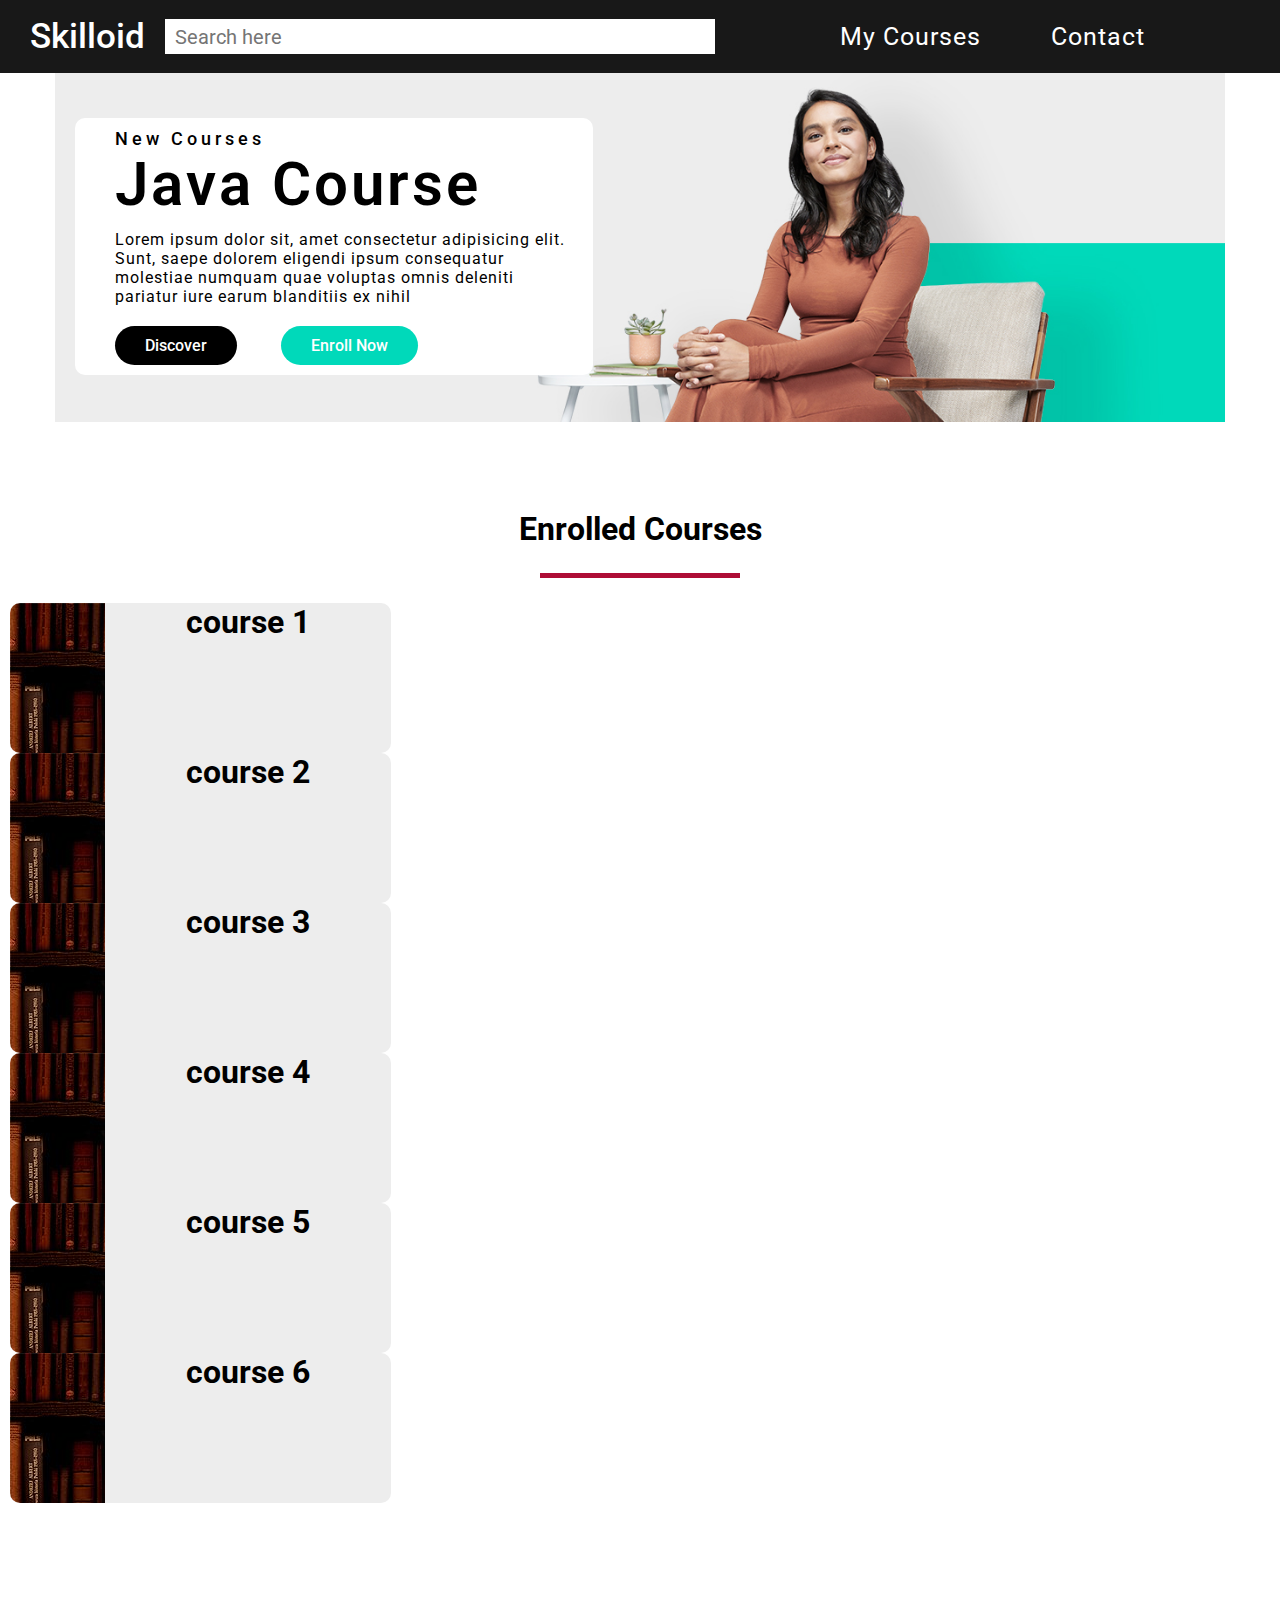
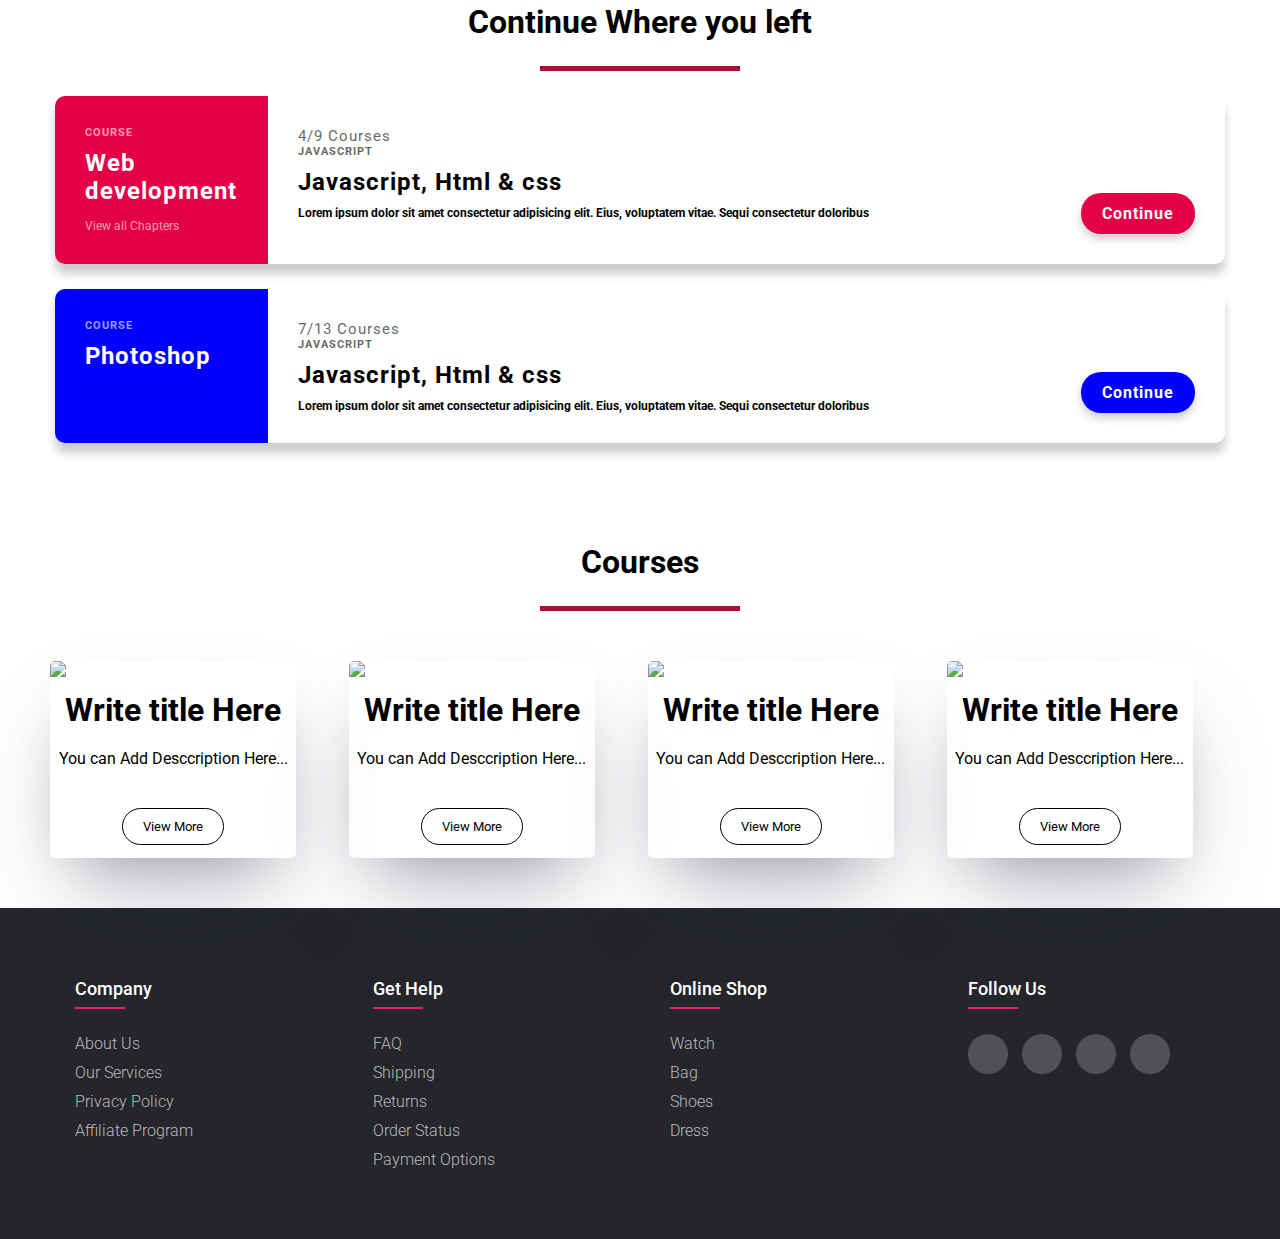
==== commit 3e08d832: "commit14" ====
--- a/index.html
+++ b/index.html
@@ -182,7 +182,7 @@
             </p>
             <button class="btn">
                 <a href="vidj.html">
-                    Next Chapter
+                    Continue
                 </a>
             </button>
         </div>
@@ -210,7 +210,7 @@
             </p>
             <button class="btn1">
                 <a href="vid.html">
-                Next Chapter
+                Continue
             </a>
             </button>
         </div>
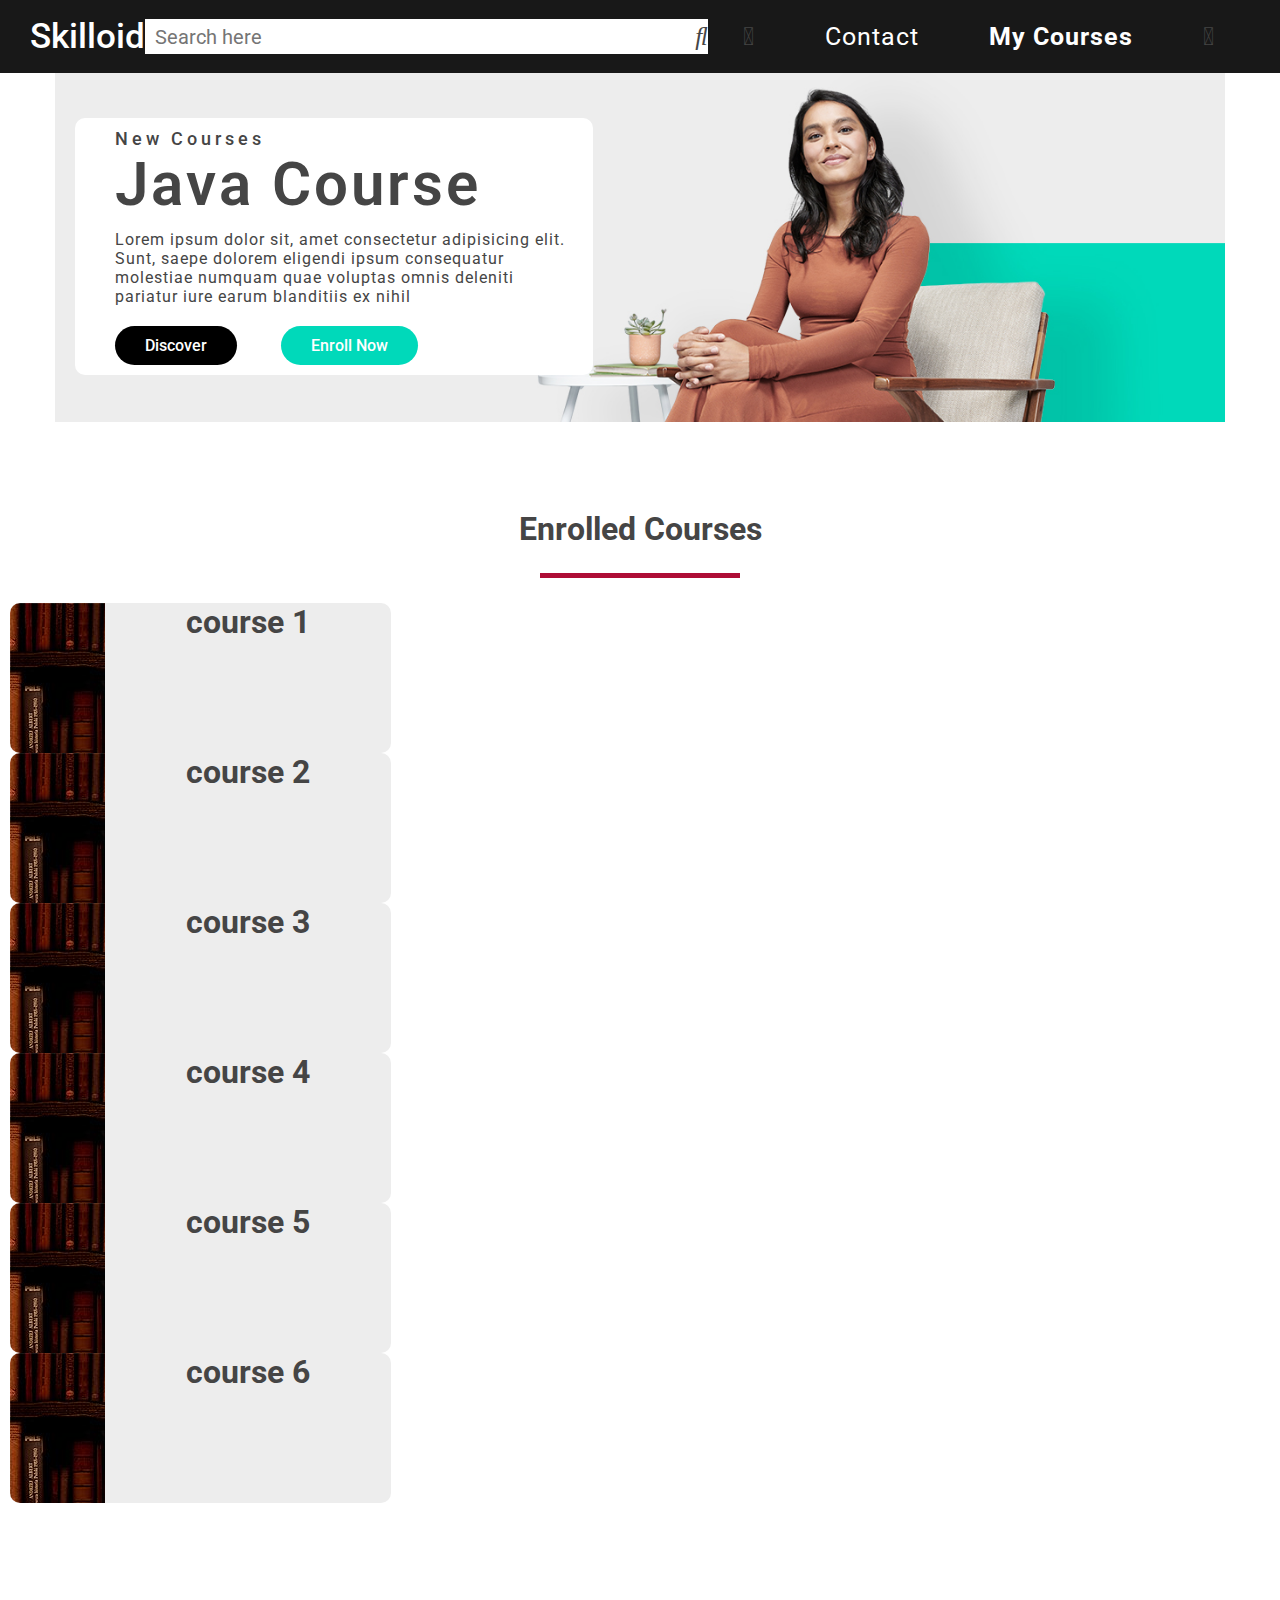
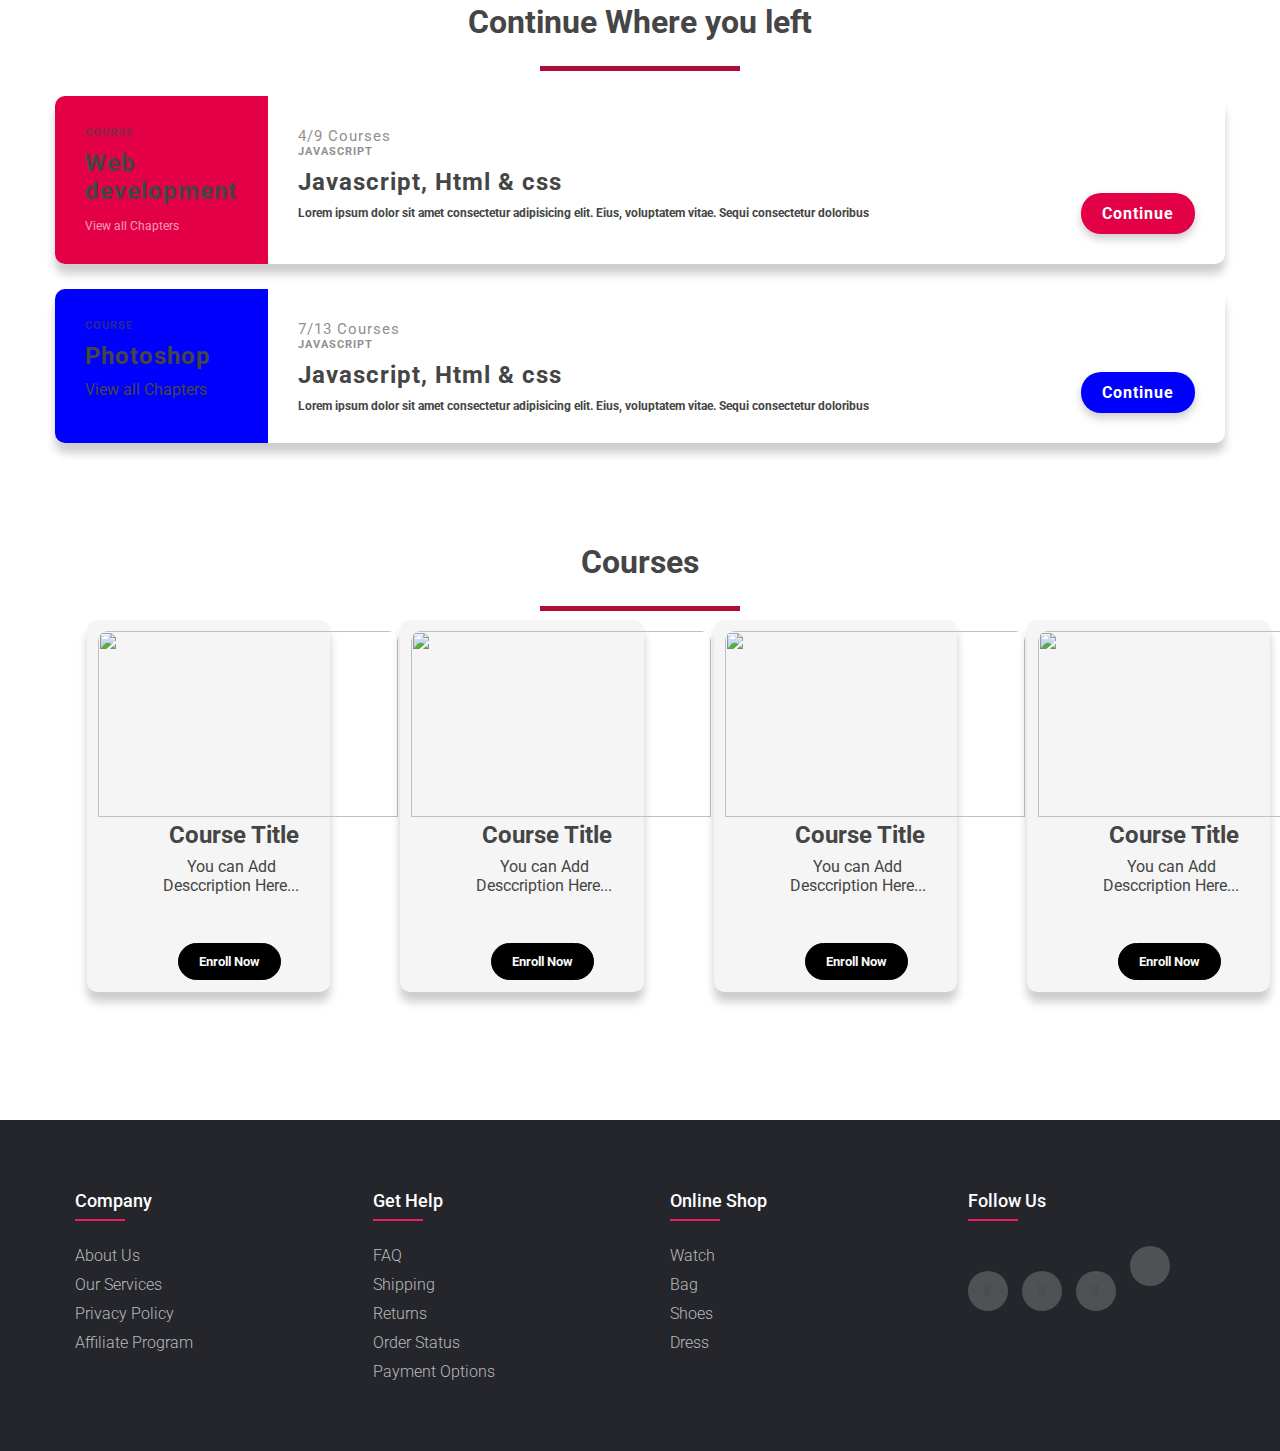
==== commit 95d3e720: "jay commit" ====
--- a/index.html
+++ b/index.html
@@ -10,6 +10,10 @@
     <link href="https://cdn.jsdelivr.net/npm/bootstrap@5.1.1/dist/css/bootstrap.min.css" rel="stylesheet" integrity="sha384-F3w7mX95PdgyTmZZMECAngseQB83DfGTowi0iMjiWaeVhAn4FJkqJByhZMI3AhiU" crossorigin="anonymous">
     <!-- my stylesheet -->
     <link rel="stylesheet" href="style.css">
+    <link rel="stylesheet" type="text/css" href="css/style.css">
+
+    <!-- <link rel="stylesheet" type="text/css" href="css/style.css"> -->
+    
     <!-- google fonts -->
     <link rel="preconnect" href="https://fonts.googleapis.com">
 <link rel="preconnect" href="https://fonts.gstatic.com" crossorigin>
@@ -37,8 +41,8 @@
         </div>
         <ul>
             <li><a href="#"><span><i class="fas fa-bell"></i></span></a></li>
-            <li><a href="#">My Courses</a></li>
             <li><a href="contact1.html">Contact</a></li>
+            <li><h3><a href="#">My Courses</a></h3></li>
             <li><a href="profile.php"><span><i class="fas fa-user"></i></span></a></li>
 
         </ul>
@@ -234,73 +238,124 @@
 
         <div class="main">
 
-            <!--cards -->
            
            <div class="card">
            
-           <div class="image">
+           <!-- <div class="image">
               <img src="https://upload.wikimedia.org/wikipedia/commons/thumb/8/85/Gfp-missouri-st-louis-clubhouse-pond-and-scenery.jpg/1199px-Gfp-missouri-st-louis-clubhouse-pond-and-scenery.jpg">
            </div>
            <div class="title">
-            <h1>
-           Write title Here</h1>
-           </div>
-           <div class="des">
-            <p>You can Add Desccription Here...</p>
-           <button><a href="vid.html">View More</a></button>
-           </div>
-           </div>
-           <!--cards -->
+            <h2>
+           Write title Here</h2>
+           </div>
+           <div class="des">
+            <p>You can Add Desccription Here...</p>
+           <button>View More</button>
+           <span></span>
+           </div> -->
+           </div>
            
            
            <div class="card">
            
-           <div class="image">
+           <!-- <div class="image">
               <img src="https://cdn.pixabay.com/photo/2018/01/09/03/49/the-natural-scenery-3070808_1280.jpg">
            </div>
            <div class="title">
-            <h1>
-           Write title Here</h1>
-           </div>
-           <div class="des">
-            <p>You can Add Desccription Here...</p>
-            <button><a href="vidc.html">View More</a></button>
-           </div>
-           </div>
-           <!--cards -->
+            <h2>
+           Write title Here</h2>
+           </div>
+           <div class="des">
+            <p>You can Add Desccription Here...</p>
+            <button>View More</button>
+            <span></span>
+           </div> -->
+           </div>
            
            
            <div class="card">
            
-           <div class="image">
+           <!-- <div class="image">
               <img src="https://cdn.pixabay.com/photo/2015/11/07/11/41/lake-1031405_1280.jpg">
            </div>
            <div class="title">
-            <h1>
-           Write title Here</h1>
-           </div>
-           <div class="des">
-            <p>You can Add Desccription Here...</p>
-            <button><a href="vidj.html">View More</a></button>
-           </div>
-           </div>
-           <!--cards -->
+            <h2>
+           Write title Here</h2>
+           </div>
+           <div class="des">
+            <p>You can Add Desccription Here...</p>
+            <button>View More</button>
+            <span></span>
+           </div> -->
+           </div>
            
            
            <div class="card">
            
-           <div class="image">
+           <!-- <div class="image">
               <img src="https://cdn.pixabay.com/photo/2018/01/09/03/49/the-natural-scenery-3070808_1280.jpg">
            </div>
            <div class="title">
-            <h1>
-           Write title Here</h1>
-           </div>
-           <div class="des">
-            <p>You can Add Desccription Here...</p>
-            <button><a href="vidjs.html">View More</a></button>
-           </div>
-           </div>
+            <h2>
+           Write title Here</h2>
+           </div>
+           <div class="des">
+            <p>You can Add Desccription Here...</p>
+            <button>View More</button>
+            <span></span>
+        </div> -->
+           </div>
+
+
+    
+       <!-- <h3><a href="#">Course</a></h3> -->
+
+	<section class="course-enroll">
+
+		<div class="item">
+			<img src="https://cdn.pixabay.com/photo/2018/01/09/03/49/the-natural-scenery-3070808_1280.jpg">
+			<h2>Course Title </h2>
+            <p>You can Add Desccription Here...</p>
+
+			<!-- <h6>$345.89</h6> -->
+			<span></span>
+			<button>Enroll Now</button>
+			
+		</div>
+		<div class="item">
+			<img src="https://cdn.pixabay.com/photo/2018/01/09/03/49/the-natural-scenery-3070808_1280.jpg">
+             <h2>Course Title </h2>
+             <p>You can Add Desccription Here...</p>
+
+             <!-- <h6>$345.89</h6> -->
+			<span></span>
+			<button>Enroll Now</button>
+		</div>
+		<div class="item">
+			<img src="https://cdn.pixabay.com/photo/2018/01/09/03/49/the-natural-scenery-3070808_1280.jpg">
+			<h2>Course Title </h2>
+            <p>You can Add Desccription Here...</p>
+
+            <!-- <h6>$345.89</h6> -->
+			<span></span>
+			<button>Enroll Now</button>
+		</div>
+		<div class="item">
+			<img src="https://cdn.pixabay.com/photo/2018/01/09/03/49/the-natural-scenery-3070808_1280.jpg">
+			<h2>Course Title </h2>
+            <p>You can Add Desccription Here...</p>
+
+            <!-- <h6>$345.89</h6> -->
+			<span></span>
+			<button>Enroll Now</button>
+		</div>
+        
+	</section>
+	<div class="select">
+		
+	</div>
+
+	
            <!--cards -->
            
            
@@ -441,10 +496,33 @@
 
 
 <!-- JS -->
-<script>
+<script type="text/javascript" src="js/main.js"></script>
+
+
+<script type="text/javascript">
     const trunc = document.querySelector('.p-trunc');
     trunc.innerText = trunc.innerText.substring(0,100) + '...';
+
 </script>
+
+
+<!-- <script type="text/javascript">
+
+    var noti = document.querySelector('h1');
+    var select = document.querySelector('.select');
+    var button = document.getElementsByTagNameNS('button');
+    for(but of button)
+    {
+        but.addEventListener('click', (e)=>{
+            var add = Number(noti.getAttribute('data-count')|| 0);
+            noti.setAttribute('data-count', add + 1);
+            noti.classList.add('zero');
+            
+        })
+    }
+
+
+</script> -->
     
 </body>
 </html>
--- a/style.css
+++ b/style.css
@@ -79,7 +79,7 @@
     /* padding: 8px; */
     position: relative;
     cursor: pointer;
-    z-index: 1;
+    /* z-index: 1; */
 }
 
 /* nav .search_box span:hover{
@@ -634,7 +634,7 @@
 .main button{
     margin-top: 40px;
     margin-bottom: 10px;
-    background-color: white;
+    background-color: black;
     border: 1px solid black;
     border-radius: 20px;
     padding:10px 20px;
@@ -655,4 +655,191 @@
 
 .course button a{
     color: white;
+}
+
+
+.course-enroll .h1{
+    width: 3%;
+    position: relative;
+    top: 60px;
+    left: 90%;
+    cursor: pointer;
+}
+.course-enroll h1:before{
+    content: attr(data-count);
+    color: white;
+    position: absolute;
+    right: 16px;
+    font-size: 15px;
+    text-align: center;
+    top: -12px;
+    width: 20px;
+    height: 20px;
+    background: red;
+    border-radius: 50%;
+    opacity: 0;
+}
+.course-enroll h1.zero:before{
+    opacity: 1;
+}
+.course-enroll{
+        margin: 100px auto;
+        width: 90%;
+        height: 400px;
+        display: flex;
+        justify-content: space-around;
+    }
+    .course-enroll div{
+        width: 22%;
+        height: 93%;
+        background:#f5f5f5;
+        padding: 1%;
+        position: relative;
+    }
+    .course-enroll img{
+        width: 300px;
+        height: 186px;
+    }
+
+    .course-enroll p{
+        margin: 5px;
+    }
+    .course-enroll h6{
+        width: 50px;
+        padding: 5px;
+        margin: 10px;
+        font-size: 15px;
+    }
+    button{
+        padding: 5px;
+        background: red;
+        border: none;
+        outline: none;
+        font-weight: bold;
+        color: #fafafa;
+        cursor: pointer;
+    }
+    .course-enroll div span{
+        position: absolute;
+        top: 14px;
+        left: 13px;
+        background: red;
+        width: 300px;
+        height: 186px;
+        display: none;
+    }
+    .course-enroll div span img{
+        width: 100%;
+        height: 100%;
+    }
+    .course-enroll div:nth-child(1)>span.active{
+        animation: first 0.5s ease-in;
+        z-index: 2;
+        display: block;
+
+    }
+    .course-enroll div:nth-child(2)>span.active{
+        animation: second 0.5s ease-in;
+        z-index: 2;
+        display: block;
+
+    }
+    .course-enroll div:nth-child(3)>span.active{
+        animation: third 0.5s ease-in;
+        z-index: 2;
+        display: block;
+
+    }
+    .course-enroll div:nth-child(4)>span.active{
+        animation: four 0.5s ease-in;
+        z-index: 2;
+        display: block;
+
+    }
+    @keyframes first{
+        to{
+            width: 30px;
+            height: 20px;
+            left: 1290px;
+            top: -70px;
+        }
+    }
+    @keyframes second{
+        to{
+            width: 30px;
+            height: 20px;
+            left: 948px;
+            top: -70px;
+        }
+    }
+    @keyframes third{
+        to{
+            width: 30px;
+            height: 20px;
+            left: 606px;
+            top: -70px;
+        }
+    }
+    @keyframes four{
+        to{
+            width: 30px;
+            height: 20px;
+            left: 265px;
+            top: -70px;
+        }
+    }
+
+
+    
+    .select{
+        width: 60%;
+        height: 580px;
+        padding: 5%;
+        background: #222;
+        position: absolute;
+        top: -1000px;
+        left: 20%;
+        transition: 0.5s;
+        overflow-y: auto;
+        margin: auto;
+    }
+    .select.display{
+        top: 10px;
+    }
+    .select .item{
+        width: 100%;
+        height: 200px;
+        display: flex;
+        padding: 5px;
+        border: 1px solid white;
+        position: relative;
+        margin: 5px auto;
+    }
+    .select .item img{
+        width: 300px;
+        height: 100%;
+    }
+    .select div p{
+        padding: 35px;
+        color: white;
+    }
+    .select .item h6,
+    .select .item button{
+        position: absolute;
+        left: 45%;
+        top: 50%;
+        color: white;
+    }
+    .select .item button{
+        left: 60%;
+        top: 55%;
+    }
+    .select .item span{
+        display: none;
+    }
+
+
+button{
+    background: #000;
+    color: white;
 }--- a/css/style.css
+++ b/css/style.css
@@ -0,0 +1,220 @@
+@import url('https://stackpath.bootstrapcdn.com/font-awesome/4.7.0/css/font-awesome.min.css');
+	*{
+		margin: 0;
+		padding: 0;
+		color: #454545;
+	}
+	.course-enroll .h1{
+		width: 3%;
+	    position: relative;
+	    top: 60px;
+	    left: 90%;
+	    cursor: pointer;
+	}
+	.course-enroll h1:before{
+		content: attr(data-count);
+	    color: white;
+	    position: absolute;
+	    right: 16px;
+	    font-size: 15px;
+	    text-align: center;
+	    top: -12px;
+	    width: 20px;
+	    height: 20px;
+	    background: red;
+	    border-radius: 50%;
+	    opacity: 0;
+	}
+	.course-enroll h1.zero:before{
+		opacity: 1;
+	}
+	.course-enroll{
+			margin: 100px auto;
+			width: 90%;
+			height: 400px;
+			display: flex;
+			justify-content: space-around;
+		}
+		.course-enroll div{
+			width: 22%;
+			height: 93%;
+			background:#f5f5f5;
+			padding: 1%;
+			position: relative;
+		}
+		.course-enroll img{
+			width: 300px;
+			height: 186px;
+		}
+
+		.course-enroll p{
+			margin: 5px;
+		}
+		.course-enroll h6{
+		    width: 50px;
+		    padding: 5px;
+		    margin: 10px;
+		    font-size: 15px;
+		}
+		button{
+			padding: 5px;
+		    background: red;
+		    border: none;
+		    outline: none;
+		    font-weight: bold;
+		    color: #fafafa;
+		    cursor: pointer;
+		}
+		.course-enroll div span{
+			position: absolute;
+		    top: 14px;
+		    left: 13px;
+		    background: red;
+		    width: 300px;
+		    height: 186px;
+		    display: none;
+		}
+		.course-enroll div span img{
+			width: 100%;
+			height: 100%;
+		}
+		.course-enroll div:nth-child(1)>span.active{
+			animation: first 0.5s ease-in;
+			z-index: 2;
+			display: block;
+
+		}
+		.course-enroll div:nth-child(2)>span.active{
+			animation: second 0.5s ease-in;
+			z-index: 2;
+			display: block;
+
+		}
+		.course-enroll div:nth-child(3)>span.active{
+			animation: third 0.5s ease-in;
+			z-index: 2;
+			display: block;
+
+		}
+		.course-enroll div:nth-child(4)>span.active{
+			animation: four 0.5s ease-in;
+			z-index: 2;
+			display: block;
+
+		}
+		@keyframes first{
+			to{
+				width: 30px;
+			    height: 20px;
+			    left: 1290px;
+			    top: -70px;
+			}
+		}
+		@keyframes second{
+			to{
+				width: 30px;
+			    height: 20px;
+			    left: 948px;
+			    top: -70px;
+			}
+		}
+		@keyframes third{
+			to{
+				width: 30px;
+			    height: 20px;
+			    left: 606px;
+			    top: -70px;
+			}
+		}
+		@keyframes four{
+			to{
+				width: 30px;
+			    height: 20px;
+			    left: 265px;
+			    top: -70px;
+			}
+		}
+
+
+		
+		.select{
+			width: 60%;
+			height: 580px;
+			padding: 5%;
+			background: #222;
+			position: absolute;
+			top: -1000px;
+			left: 20%;
+			transition: 0.5s;
+			overflow-y: auto;
+			margin: auto;
+		}
+		.select.display{
+			top: 10px;
+		}
+		.select .item{
+			width: 100%;
+			height: 200px;
+			display: flex;
+			padding: 5px;
+			border: 1px solid white;
+			position: relative;
+			margin: 5px auto;
+		}
+		.select .item img{
+			width: 300px;
+			height: 100%;
+		}
+		.select div p{
+			padding: 35px;
+			color: white;
+		}
+		.select .item h6,
+		.select .item button{
+			position: absolute;
+			left: 45%;
+			top: 50%;
+			color: white;
+		}
+		.select .item button{
+			left: 60%;
+			top: 55%;
+		}
+		.select .item span{
+			display: none;
+		}
+
+
+.item{
+	box-shadow: 0px 10px 10px rgba(0,0,0,0.2);
+	border-radius: 10px;
+	margin-right: 70px;
+
+
+}
+
+.item img{
+	border-radius: 10px 10px 0px 0px;
+	
+}
+
+.item h2{
+	text-align: center;
+	margin-left: 50px;
+
+}
+
+.item button{
+	margin-left: 80px;
+}
+
+.item p{
+	padding: 3px;
+    text-align: center;
+	margin-left: 50px;
+}
+
+
+.course-enroll{
+	margin-top: -70px;
+}
--- a/css/style.css
+++ b/css/style.css
@@ -0,0 +1,220 @@
+@import url('https://stackpath.bootstrapcdn.com/font-awesome/4.7.0/css/font-awesome.min.css');
+	*{
+		margin: 0;
+		padding: 0;
+		color: #454545;
+	}
+	.course-enroll .h1{
+		width: 3%;
+	    position: relative;
+	    top: 60px;
+	    left: 90%;
+	    cursor: pointer;
+	}
+	.course-enroll h1:before{
+		content: attr(data-count);
+	    color: white;
+	    position: absolute;
+	    right: 16px;
+	    font-size: 15px;
+	    text-align: center;
+	    top: -12px;
+	    width: 20px;
+	    height: 20px;
+	    background: red;
+	    border-radius: 50%;
+	    opacity: 0;
+	}
+	.course-enroll h1.zero:before{
+		opacity: 1;
+	}
+	.course-enroll{
+			margin: 100px auto;
+			width: 90%;
+			height: 400px;
+			display: flex;
+			justify-content: space-around;
+		}
+		.course-enroll div{
+			width: 22%;
+			height: 93%;
+			background:#f5f5f5;
+			padding: 1%;
+			position: relative;
+		}
+		.course-enroll img{
+			width: 300px;
+			height: 186px;
+		}
+
+		.course-enroll p{
+			margin: 5px;
+		}
+		.course-enroll h6{
+		    width: 50px;
+		    padding: 5px;
+		    margin: 10px;
+		    font-size: 15px;
+		}
+		button{
+			padding: 5px;
+		    background: red;
+		    border: none;
+		    outline: none;
+		    font-weight: bold;
+		    color: #fafafa;
+		    cursor: pointer;
+		}
+		.course-enroll div span{
+			position: absolute;
+		    top: 14px;
+		    left: 13px;
+		    background: red;
+		    width: 300px;
+		    height: 186px;
+		    display: none;
+		}
+		.course-enroll div span img{
+			width: 100%;
+			height: 100%;
+		}
+		.course-enroll div:nth-child(1)>span.active{
+			animation: first 0.5s ease-in;
+			z-index: 2;
+			display: block;
+
+		}
+		.course-enroll div:nth-child(2)>span.active{
+			animation: second 0.5s ease-in;
+			z-index: 2;
+			display: block;
+
+		}
+		.course-enroll div:nth-child(3)>span.active{
+			animation: third 0.5s ease-in;
+			z-index: 2;
+			display: block;
+
+		}
+		.course-enroll div:nth-child(4)>span.active{
+			animation: four 0.5s ease-in;
+			z-index: 2;
+			display: block;
+
+		}
+		@keyframes first{
+			to{
+				width: 30px;
+			    height: 20px;
+			    left: 1290px;
+			    top: -70px;
+			}
+		}
+		@keyframes second{
+			to{
+				width: 30px;
+			    height: 20px;
+			    left: 948px;
+			    top: -70px;
+			}
+		}
+		@keyframes third{
+			to{
+				width: 30px;
+			    height: 20px;
+			    left: 606px;
+			    top: -70px;
+			}
+		}
+		@keyframes four{
+			to{
+				width: 30px;
+			    height: 20px;
+			    left: 265px;
+			    top: -70px;
+			}
+		}
+
+
+		
+		.select{
+			width: 60%;
+			height: 580px;
+			padding: 5%;
+			background: #222;
+			position: absolute;
+			top: -1000px;
+			left: 20%;
+			transition: 0.5s;
+			overflow-y: auto;
+			margin: auto;
+		}
+		.select.display{
+			top: 10px;
+		}
+		.select .item{
+			width: 100%;
+			height: 200px;
+			display: flex;
+			padding: 5px;
+			border: 1px solid white;
+			position: relative;
+			margin: 5px auto;
+		}
+		.select .item img{
+			width: 300px;
+			height: 100%;
+		}
+		.select div p{
+			padding: 35px;
+			color: white;
+		}
+		.select .item h6,
+		.select .item button{
+			position: absolute;
+			left: 45%;
+			top: 50%;
+			color: white;
+		}
+		.select .item button{
+			left: 60%;
+			top: 55%;
+		}
+		.select .item span{
+			display: none;
+		}
+
+
+.item{
+	box-shadow: 0px 10px 10px rgba(0,0,0,0.2);
+	border-radius: 10px;
+	margin-right: 70px;
+
+
+}
+
+.item img{
+	border-radius: 10px 10px 0px 0px;
+	
+}
+
+.item h2{
+	text-align: center;
+	margin-left: 50px;
+
+}
+
+.item button{
+	margin-left: 80px;
+}
+
+.item p{
+	padding: 3px;
+    text-align: center;
+	margin-left: 50px;
+}
+
+
+.course-enroll{
+	margin-top: -70px;
+}
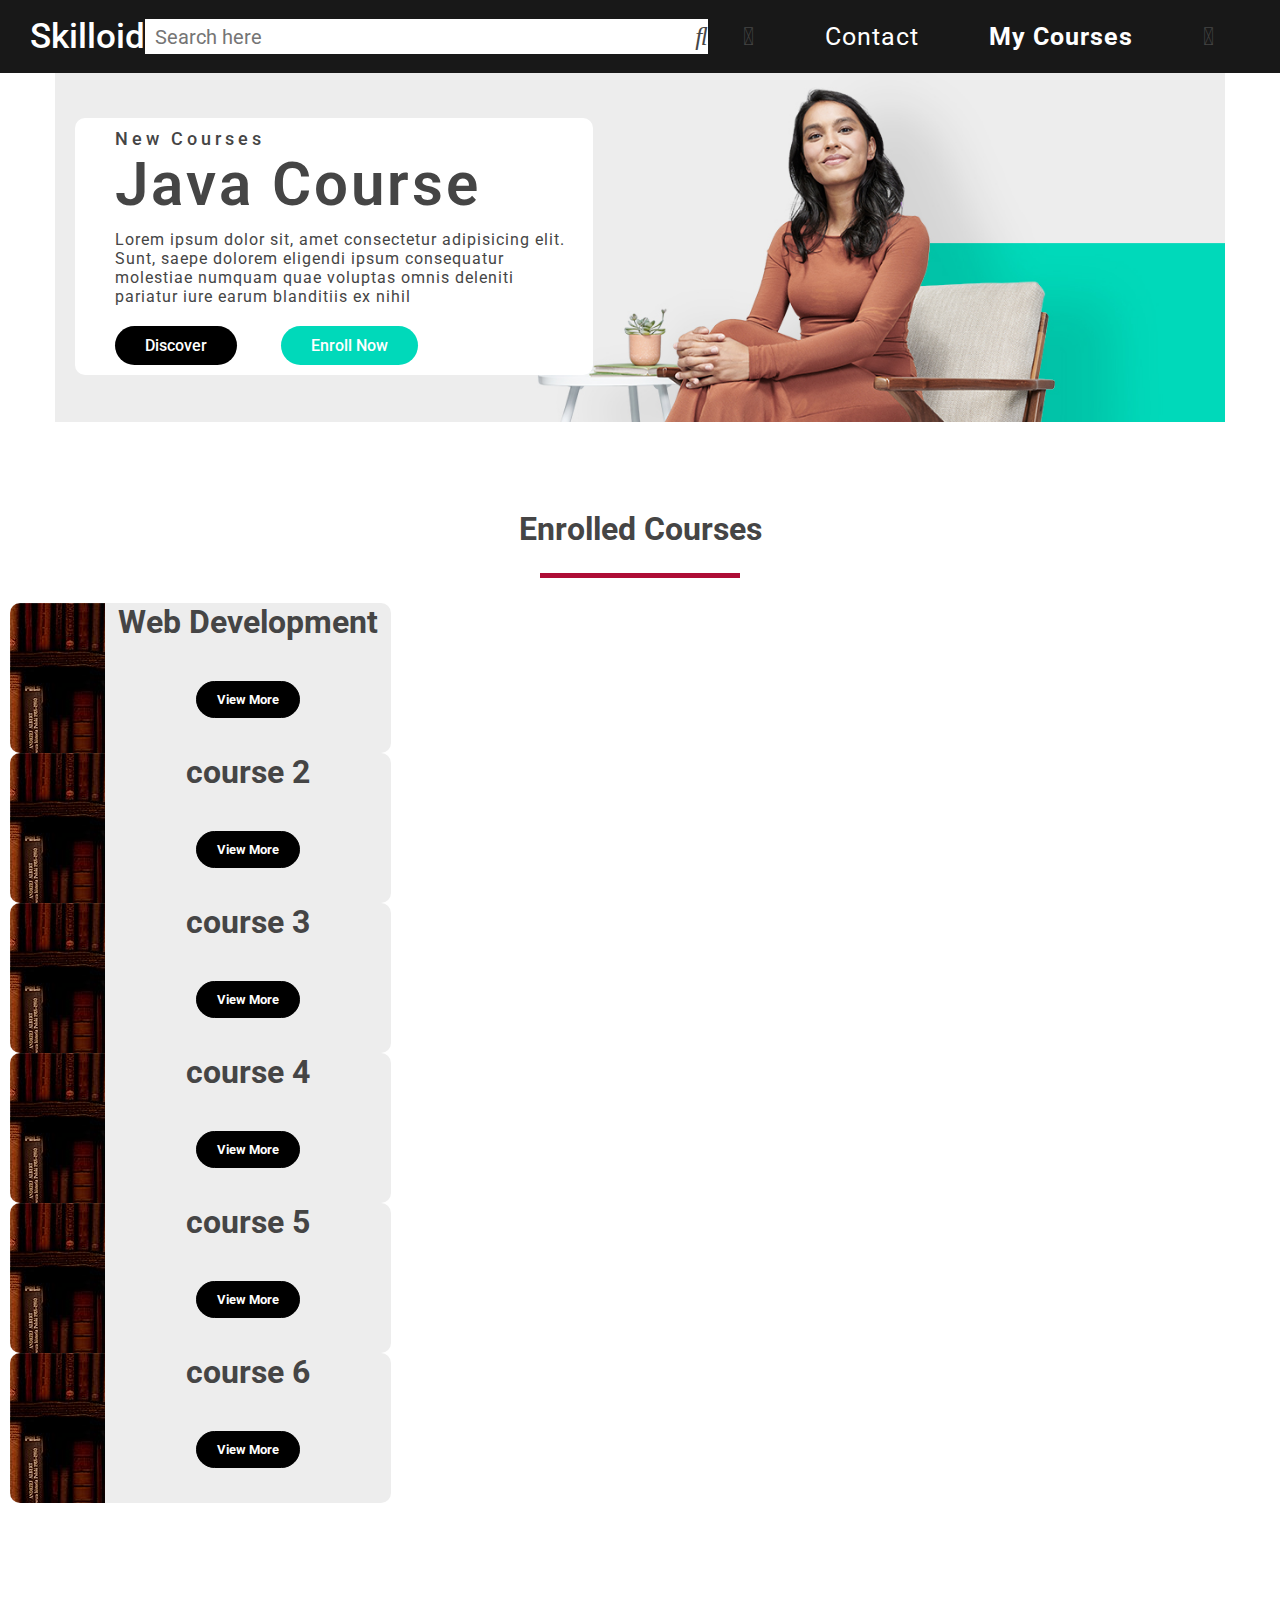
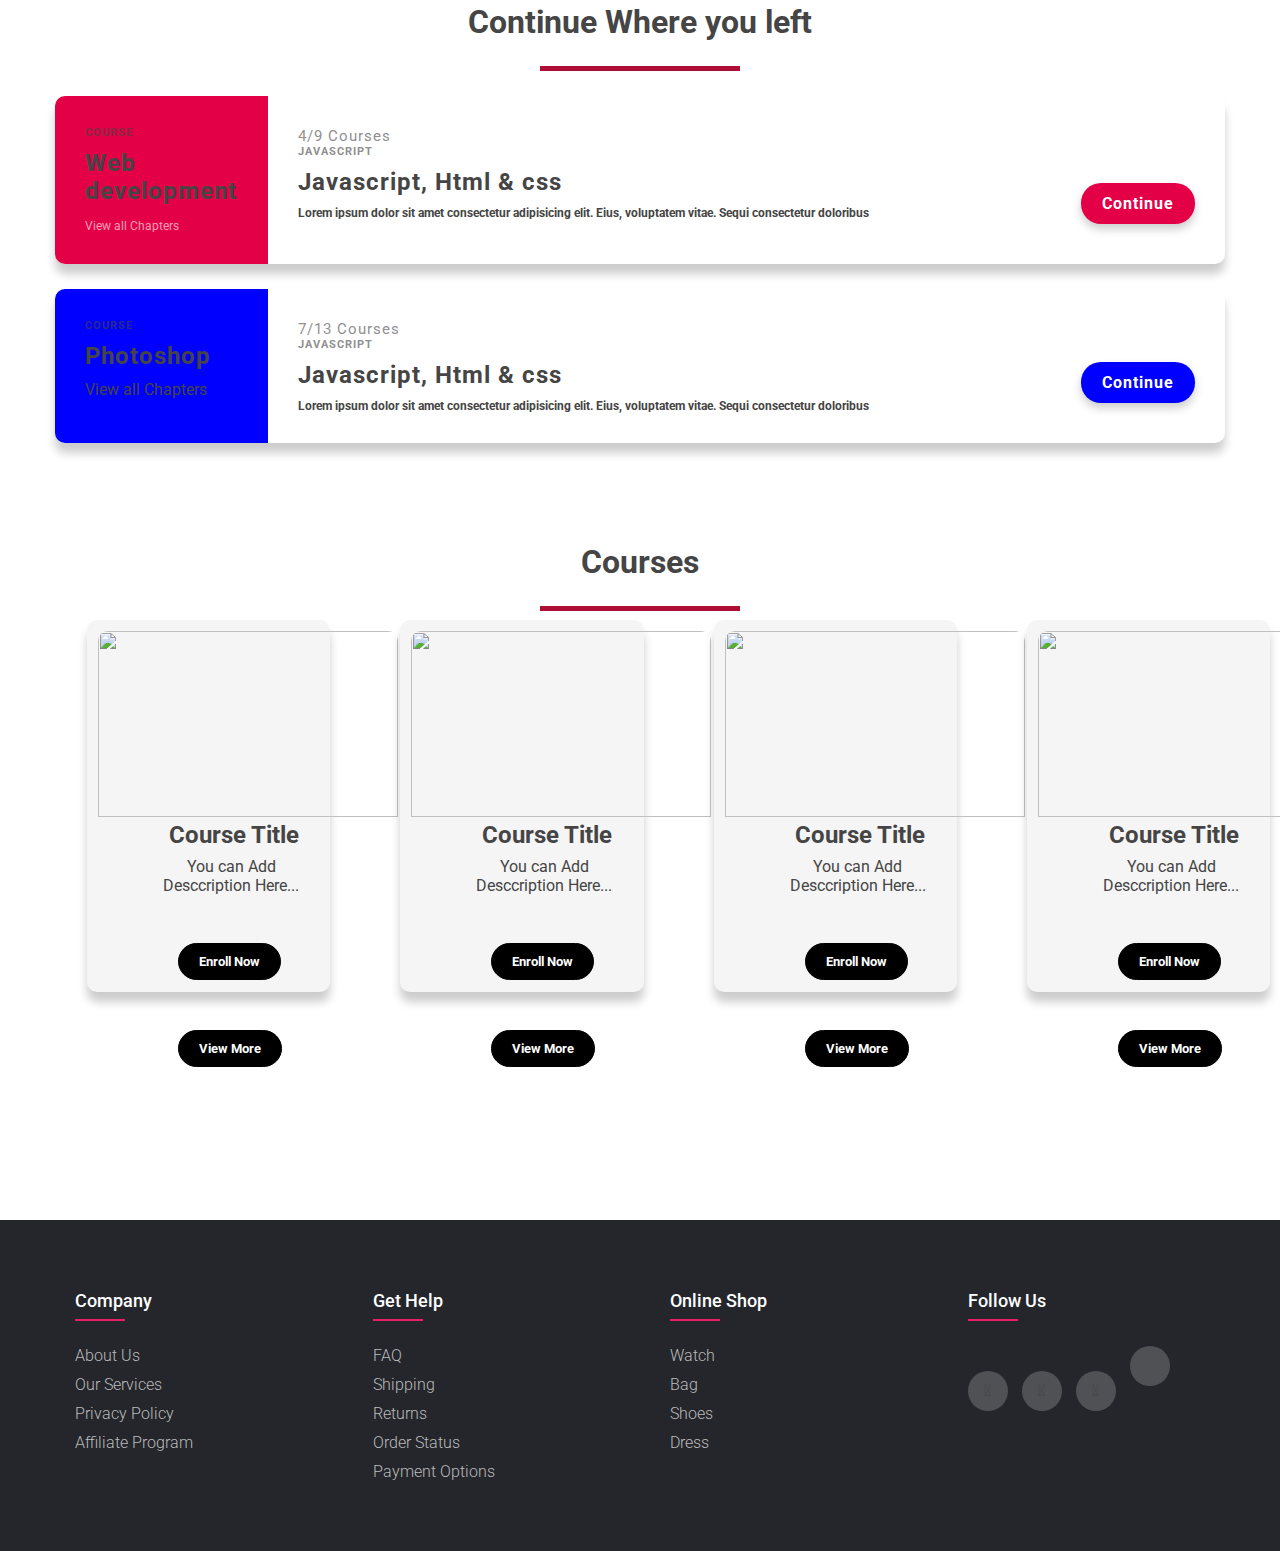
==== commit 6b026772: "commit dont know" ====
--- a/index.html
+++ b/index.html
@@ -93,7 +93,9 @@
             </div>
 
             <div class="course-title">
-                <h1>course 1</h1>
+                <h1>Web Development</h1>
+                <a href="course1.html"><button>View More</button></a>
+
             </div>
         </div>
         <div class="carousel-cell">
@@ -103,6 +105,8 @@
 
             <div class="course-title">
                 <h1>course 2</h1>
+                <a href="vid.html"><button>View More</button></a>
+
             </div>
         </div>
         <div class="carousel-cell">
@@ -112,6 +116,8 @@
 
             <div class="course-title">
                 <h1>course 3</h1>
+                <a href="vid.html"><button>View More</button></a>
+
             </div>
         </div>
         <div class="carousel-cell">
@@ -121,6 +127,8 @@
 
             <div class="course-title">
                 <h1>course 4</h1>
+                <a href="vid.html"><button>View More</button></a>
+
             </div>
         </div>
         <div class="carousel-cell">
@@ -130,6 +138,8 @@
 
             <div class="course-title">
                 <h1>course 5</h1>
+                <a href="vid.html"><button>View More</button></a>
+
             </div>
         </div>
         <div class="carousel-cell">
@@ -139,6 +149,8 @@
 
             <div class="course-title">
                 <h1>course 6</h1>
+                                <a href="vid.html"><button>View More</button></a>
+
             </div>
         </div>
 
@@ -310,7 +322,7 @@
     
        <!-- <h3><a href="#">Course</a></h3> -->
 
-	<section class="course-enroll">
+       <section class="course-enroll">
 
 		<div class="item">
 			<img src="https://cdn.pixabay.com/photo/2018/01/09/03/49/the-natural-scenery-3070808_1280.jpg">
@@ -320,6 +332,7 @@
 			<!-- <h6>$345.89</h6> -->
 			<span></span>
 			<button>Enroll Now</button>
+            <a href="vid.html"><button>View More</button></a>
 			
 		</div>
 		<div class="item">
@@ -330,6 +343,7 @@
              <!-- <h6>$345.89</h6> -->
 			<span></span>
 			<button>Enroll Now</button>
+            <a href="vidj.html"><button>View More</button></a>
 		</div>
 		<div class="item">
 			<img src="https://cdn.pixabay.com/photo/2018/01/09/03/49/the-natural-scenery-3070808_1280.jpg">
@@ -339,6 +353,7 @@
             <!-- <h6>$345.89</h6> -->
 			<span></span>
 			<button>Enroll Now</button>
+            <a href="vidjs.html"><button>View More</button></a>
 		</div>
 		<div class="item">
 			<img src="https://cdn.pixabay.com/photo/2018/01/09/03/49/the-natural-scenery-3070808_1280.jpg">
@@ -348,6 +363,7 @@
             <!-- <h6>$345.89</h6> -->
 			<span></span>
 			<button>Enroll Now</button>
+            <a href="vidc.html"><button>View More</button></a>
 		</div>
         
 	</section>
--- a/css/style.css
+++ b/css/style.css
@@ -57,13 +57,12 @@
 		    font-size: 15px;
 		}
 		button{
-			padding: 5px;
-		    background: red;
-		    border: none;
-		    outline: none;
-		    font-weight: bold;
-		    color: #fafafa;
-		    cursor: pointer;
+			margin-top: 40px;
+    margin-bottom: 10px;
+    background-color: black;
+    border: 1px solid black;
+    border-radius: 20px;
+    padding:10px 20px;
 		}
 		.course-enroll div span{
 			position: absolute;
@@ -189,8 +188,7 @@
 	box-shadow: 0px 10px 10px rgba(0,0,0,0.2);
 	border-radius: 10px;
 	margin-right: 70px;
-
-
+	
 }
 
 .item img{
@@ -217,4 +215,12 @@
 
 .course-enroll{
 	margin-top: -70px;
-}
+	margin-bottom: 200px;
+	
+}
+
+.course-enroll div{
+padding-bottom: 29%;
+
+}
+
--- a/css/style.css
+++ b/css/style.css
@@ -57,13 +57,12 @@
 		    font-size: 15px;
 		}
 		button{
-			padding: 5px;
-		    background: red;
-		    border: none;
-		    outline: none;
-		    font-weight: bold;
-		    color: #fafafa;
-		    cursor: pointer;
+			margin-top: 40px;
+    margin-bottom: 10px;
+    background-color: black;
+    border: 1px solid black;
+    border-radius: 20px;
+    padding:10px 20px;
 		}
 		.course-enroll div span{
 			position: absolute;
@@ -189,8 +188,7 @@
 	box-shadow: 0px 10px 10px rgba(0,0,0,0.2);
 	border-radius: 10px;
 	margin-right: 70px;
-
-
+	
 }
 
 .item img{
@@ -217,4 +215,12 @@
 
 .course-enroll{
 	margin-top: -70px;
-}
+	margin-bottom: 200px;
+	
+}
+
+.course-enroll div{
+padding-bottom: 29%;
+
+}
+
